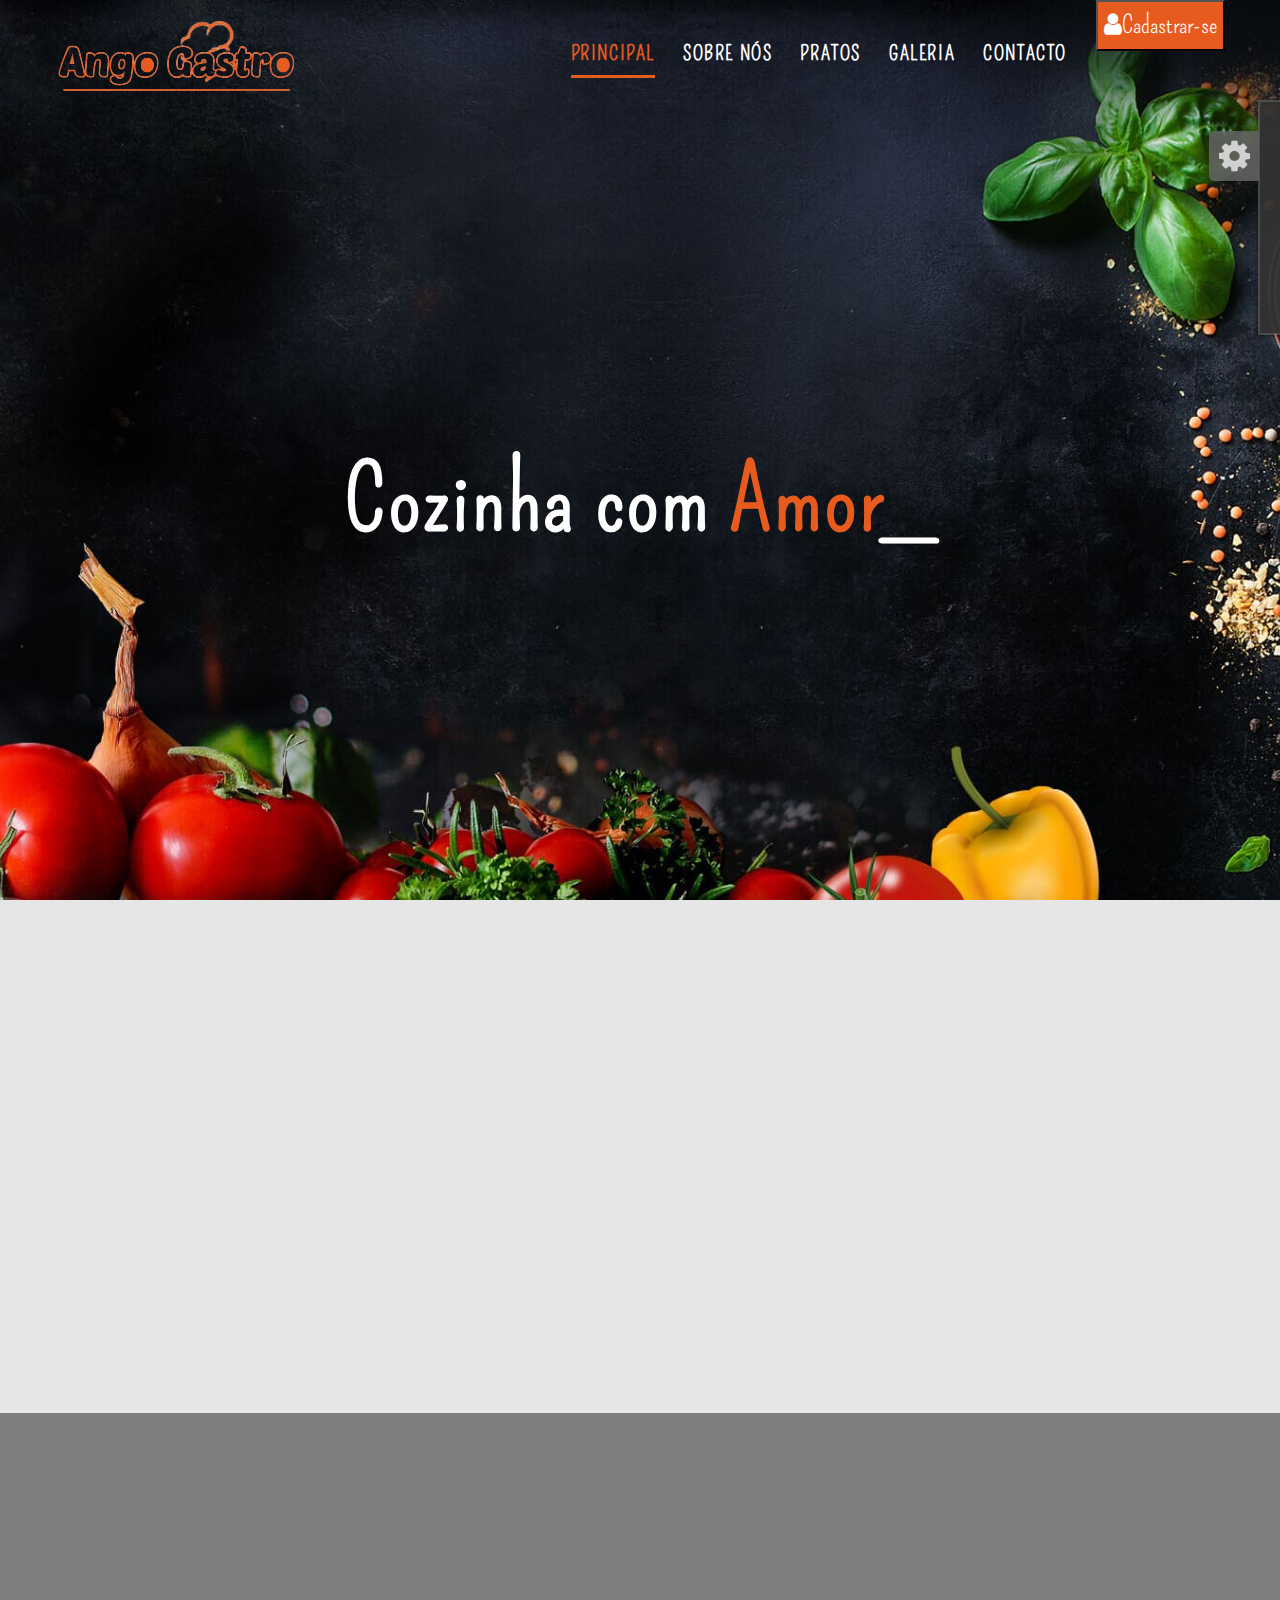
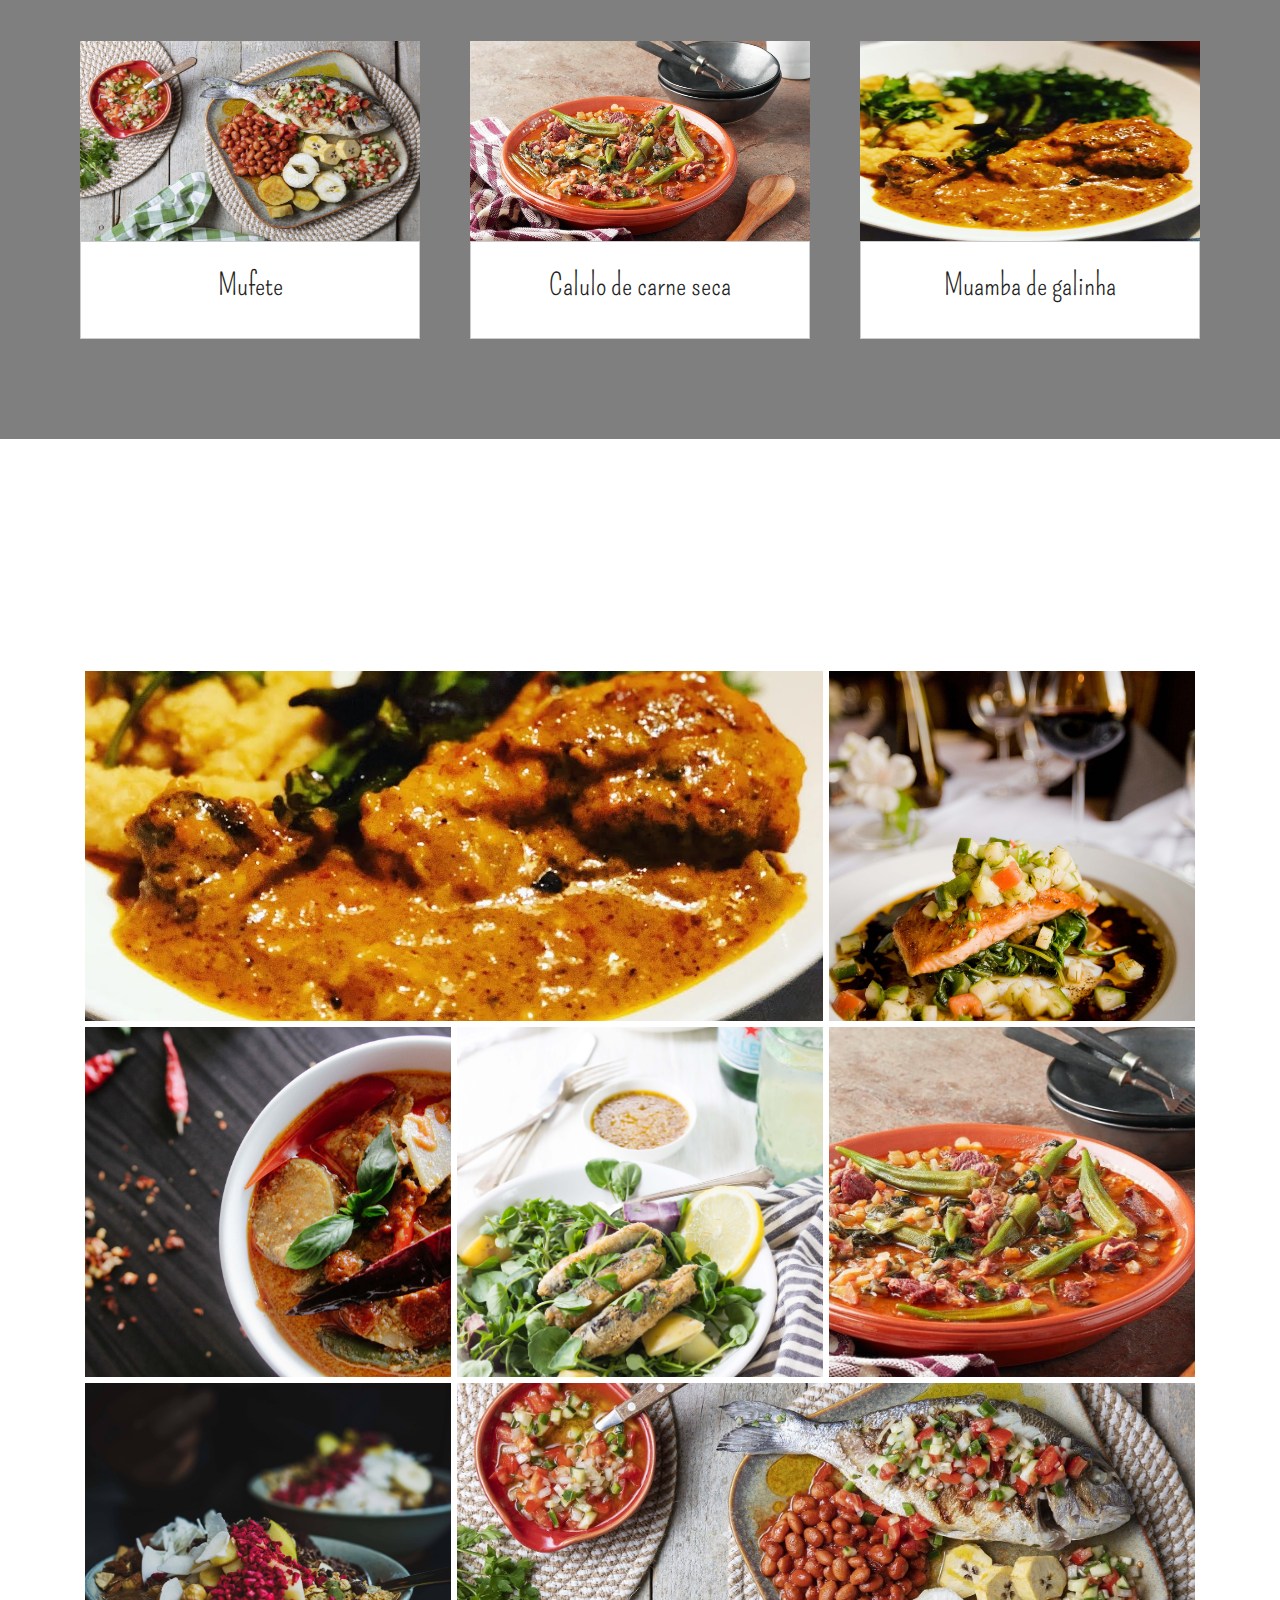
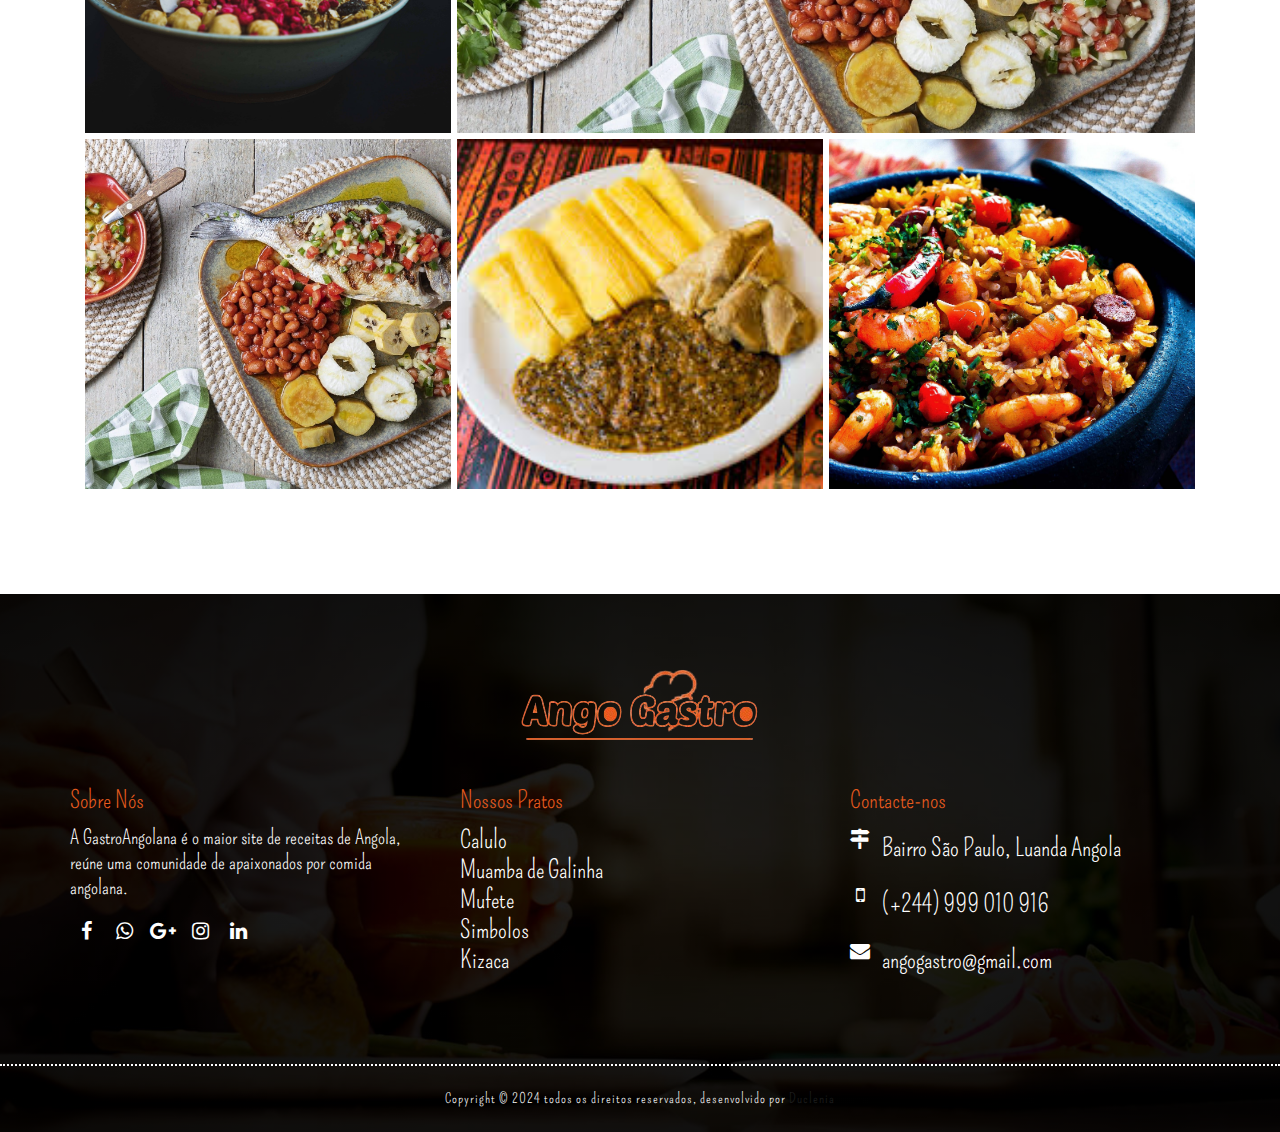
==== index.html @ 8a1bd6b5 "primeiro commit" ====
<!DOCTYPE html>
<html lang="en">

<head>
    <meta charset="utf-8">
    <meta http-equiv="X-UA-Compatible" content="IE=edge">
    <meta name="viewport" content="width=device-width, maximum-scale=1, initial-scale=1, user-scalable=0">


    <title>AngoGastro</title>
    <meta name="keywords" content="">
    <meta name="description" content="">
    <meta name="author" content="">


    <link rel="stylesheet" href="css/bootstrap.min.css">
    <link rel="stylesheet" href="css/style.css">
    <link rel="stylesheet" href="css/responsive.css">
    <script src="js/modernizer.js"></script>
</head>


<body>

    <div id="loader">
        <div id="status"></div>
    </div>

    <div id="site-header">
        <header id="header" class="header-block-top">
            <div class="container">
                <div class="row">
                    <div class="main-menu">
                        <nav class="navbar navbar-default" id="mainNav">
                            <div class="navbar-header">
                                <button type="button" class="navbar-toggle collapsed" data-toggle="collapse"
                                    data-target="#navbar" aria-expanded="false" aria-controls="navbar">
                                    <span class="sr-only">Toggle navigation</span>
                                    <span class="icon-bar"></span>
                                    <span class="icon-bar"></span>
                                    <span class="icon-bar"></span>
                                </button>
                                <div class="logo">
                                    <a class="navbar-brand js-scroll-trigger logo-header" href="#">
                                        <img src="imagem/logo.png" alt="" >
                                    </a>
                                </div>
                            </div>
                            <div id="navbar" class="navbar-collapse collapse">
                                <ul class="nav navbar-nav navbar-right">
                                    <li class="active"><a href="index.html">Principal</a></li>
                                    <li><a href="sobre.html">Sobre Nós</a></li>
                                    <li><a href="pratos.html">Pratos</a></li>
                                    <li><a href="#galeria">Galeria</a></li>
                                    <li><a href="#footer">Contacto</a></li>
                                   
                                    <a href="contacto.html"><button
                                            style="background-color: #e75b1e; color: #fff; margin-left: 15px;"> <i
                                                class="fa fa-user" aria-hidden="true"></i>Cadastrar-se</button></a>
                                </ul>
                            </div>

                        </nav>
                    </div>
                </div>
            </div>
        </header>
    </div>

    <div id="banner" class="banner full-screen-mode parallax">
        <div class="container pr">
            <div class="col-lg-12 col-md-12 col-sm-12 col-xs-12">
                <div class="banner-static">
                    <div class="banner-text">
                        <div class="banner-cell">
                            <h1>Cozinha com <span class="typer" id="some-id" data-delay="200" data-delim=":"
                                    data-words="Amor:Alegria" data-colors=" #e75b1e"></span><span class="cursor"
                                    data-cursorDisplay="_" data-owner="some-id"></span></h1>

                        </div>
                    </div>
                </div>
            </div>
        </div>
    </div>

    <div id="sobre" class="sobre-main pad-top-100 pad-bottom-100">
        <div class="container">
            <div class="row">
                <div class="col-lg-6 col-md-6 col-sm-12 col-xs-12">
                    <div class="wow fadeIn" data-wow-duration="1s" data-wow-delay="0.1s">
                        <h2 class="block-title"> Sobre Nós </h2>
                        <h3>A GASTROANGOLANA </h3>
                        <p> é o maior site de receitas de Angola, reúne uma comunidade <br> de apaixonados por
                            comida angolana. A ideia era criar um site colaborativo, <br> uma espécie de caderno de
                            receitas
                            compartilhadas que reunisse os tradicionais pratos de família <br> </p>
                    </div>
                </div>
                <div class="col-lg-6 col-md-6 col-sm-12 col-xs-12">
                    <div class="wow fadeIn" data-wow-duration="1s" data-wow-delay="0.1s">
                        <div class="sobre-images">
                            <img class="sobre-main" src="imagem/about-main.jpg" alt="sobre Main Image">
                            <img class="sobre-inset" src="imagem/palanca1.jpg" alt="sobre Inset Image">
                        </div>
                    </div>
                </div>
            </div>
        </div>
    </div>

    <div id="our_prato" class="prato-main pad-top-100 pad-bottom-100 parallax">
        <div class="container">
            <div class="row">
                <div class="col-lg-12 col-md-12 col-sm-12 col-xs-12">
                    <div class="wow fadeIn" data-wow-duration="1s" data-wow-delay="0.1s">
                        <h2 class="block-title text-center">
                            Nossas Receitas
                        </h2>
                        <p class="title-caption text-center" style=" color:#fff;">Aprecie a culinaria angolana! </p>
                    </div>
                    
                    <div class="prato-box">
                        
                        <div class="row">
                            <div class="col-md-4 col-sm-6">
                                <div class="sf-prato">
                                    <div class="thumb">
                                        <a href="#"><img src="imagem/Mufete.jpg" alt=""></a>
                                    </div>
                                    <div class="text-col">
                                        <h3>Mufete</h3>
                                    </div>
                                </div>
                            </div>
                            <div class="col-md-4 col-sm-6">
                                <div class="sf-prato">
                                    <div class="thumb">
                                        <a href="#"><img src="imagem/calulo.jpg" alt=""></a>
                                    </div>
                                    <div class="text-col">
                                        <h3>Calulo de carne seca</h3>

                                    </div>
                                </div>
                            </div>
                            <div class="col-md-4 col-sm-6">
                                <div class="sf-prato">
                                    <div class="thumb">
                                        <a href="#"><img src="imagem/muambaOF.jpg" alt=""></a>
                                    </div>
                                    <div class="text-col">
                                        <h3>Muamba de galinha</h3>

                                    </div>
                                </div>
                            </div>
                        </div>
                    </div>
                    
                </div>
            </div>
        </div>
    </div>

    <div id="galeria" class="galeria-main pad-top-100 pad-bottom-100">
        <div class="container">
            <div class="row">
                <div class="col-lg-12 col-md-12 col-sm-12 col-xs-12">
                    <div class="wow fadeIn" data-wow-duration="1s" data-wow-delay="0.1s">
                        <h2 class="block-title text-center">
                            Nossa Galeria
                        </h2>
                        <p class="title-caption text-center">Pratos feitos pelos nossos chefes </p>
                    </div>
                    <div class="gal-container clearfix">
                        <div class="col-md-8 col-sm-12 co-xs-12 gal-item">
                            <div class="box">
                                <a href="#" data-toggle="modal" data-target="#1">
                                    <img src="imagem/muamba.jpg" alt="" />
                                </a>
                                <div class="modal fade" id="1" tabindex="-1" role="dialog">
                                    <div class="modal-dialog" role="document">
                                        <div class="modal-content">
                                            <button type="button" class="close" data-dismiss="modal"
                                                aria-label="Close"><span aria-hidden="true">×</span></button>
                                            <div class="modal-body">
                                                <img src="imagem/muamba.jpg" alt="" />
                                            </div>
                                            <div class="col-md-12 description">
                                                <h4>This is the 1 one on my galeria</h4>
                                            </div>
                                        </div>
                                    </div>
                                </div>
                            </div>
                        </div>
                        <div class="col-md-4 col-sm-6 co-xs-12 gal-item">
                            <div class="box">
                                <a href="#" data-toggle="modal" data-target="#2">
                                    <img src="imagem/gallery_02.jpg" alt="" />
                                </a>
                                <div class="modal fade" id="2" tabindex="-1" role="dialog">
                                    <div class="modal-dialog" role="document">
                                        <div class="modal-content">
                                            <button type="button" class="close" data-dismiss="modal"
                                                aria-label="Close"><span aria-hidden="true">×</span></button>
                                            <div class="modal-body">
                                                <img src="imagem/gallery_02.jpg" alt="" />
                                            </div>
                                            <div class="col-md-12 description">
                                                <h4>This is the 2 one on my galeria</h4>
                                            </div>
                                        </div>
                                    </div>
                                </div>
                            </div>
                        </div>
                        <div class="col-md-4 col-sm-6 co-xs-12 gal-item">
                            <div class="box">
                                <a href="#" data-toggle="modal" data-target="#3">
                                    <img src="imagem/gallery_03.jpg" alt="" />
                                </a>
                                <div class="modal fade" id="3" tabindex="-1" role="dialog">
                                    <div class="modal-dialog" role="document">
                                        <div class="modal-content">
                                            <button type="button" class="close" data-dismiss="modal"
                                                aria-label="Close"><span aria-hidden="true">×</span></button>
                                            <div class="modal-body">
                                                <img src="imagem/gallery_03.jpg" alt="" />
                                            </div>
                                            <div class="col-md-12 description">
                                                <h4>This is the 3 one on my galeria</h4>
                                            </div>
                                        </div>
                                    </div>
                                </div>
                            </div>
                        </div>
                        <div class="col-md-4 col-sm-6 co-xs-12 gal-item">
                            <div class="box">
                                <a href="#" data-toggle="modal" data-target="#4">
                                    <img src="imagem/gallery_04.jpg" alt="" />
                                </a>
                                <div class="modal fade" id="4" tabindex="-1" role="dialog">
                                    <div class="modal-dialog" role="document">
                                        <div class="modal-content">
                                            <button type="button" class="close" data-dismiss="modal"
                                                aria-label="Close"><span aria-hidden="true">×</span></button>
                                            <div class="modal-body">
                                                <img src="imagem/gallery_04.jpg" alt="" />
                                            </div>
                                            <div class="col-md-12 description">
                                                <h4>This is the 4 one on my galeria</h4>
                                            </div>
                                        </div>
                                    </div>
                                </div>
                            </div>
                        </div>
                        <div class="col-md-4 col-sm-6 co-xs-12 gal-item">
                            <div class="box">
                                <a href="#" data-toggle="modal" data-target="#5">
                                    <img src="imagem/calulo.jpg" alt="" />
                                </a>
                                <div class="modal fade" id="5" tabindex="-1" role="dialog">
                                    <div class="modal-dialog" role="document">
                                        <div class="modal-content">
                                            <button type="button" class="close" data-dismiss="modal"
                                                aria-label="Close"><span aria-hidden="true">×</span></button>
                                            <div class="modal-body">
                                                <img src="imagem/calulo.jpg" alt="" />
                                            </div>
                                            <div class="col-md-12 description">
                                                <h4>This is the 5 one on my galeria</h4>
                                            </div>
                                        </div>
                                    </div>
                                </div>
                            </div>
                        </div>
                        <div class="col-md-4 col-sm-6 co-xs-12 gal-item">
                            <div class="box">
                                <a href="#" data-toggle="modal" data-target="#9">
                                    <img src="imagem/pratos.jpg" alt="" />
                                </a>
                                <div class="modal fade" id="9" tabindex="-1" role="dialog">
                                    <div class="modal-dialog" role="document">
                                        <div class="modal-content">
                                            <button type="button" class="close" data-dismiss="modal"
                                                aria-label="Close"><span aria-hidden="true">×</span></button>
                                            <div class="modal-body">
                                                <img src="imagem/pratos.jpg" alt="" />
                                            </div>
                                            <div class="col-md-12 description">
                                                <h4>This is the 6 one on my galeria</h4>
                                            </div>
                                        </div>
                                    </div>
                                </div>
                            </div>
                        </div>
                        <div class="col-md-8 col-sm-12 co-xs-12 gal-item">
                            <div class="box">
                                <a href="#" data-toggle="modal" data-target="#10">
                                    <img src="imagem/Mufete.jpg" alt="" />
                                </a>
                                <div class="modal fade" id="10" tabindex="-1" role="dialog">
                                    <div class="modal-dialog" role="document">
                                        <div class="modal-content">
                                            <button type="button" class="close" data-dismiss="modal"
                                                aria-label="Close"><span aria-hidden="true">×</span></button>
                                            <div class="modal-body">
                                                <img src="imagem/Mufete.jpg" alt="" />
                                            </div>
                                            <div class="col-md-12 description">
                                                <h4>This is the 7 one on my galeria</h4>
                                            </div>
                                        </div>
                                    </div>
                                </div>
                            </div>
                        </div>
                        <div class="col-md-4 col-sm-6 co-xs-12 gal-item">
                            <div class="box">
                                <a href="#" data-toggle="modal" data-target="#11">
                                    <img src="imagem/Mufete.jpg" alt="" />
                                </a>
                                <div class="modal fade" id="11" tabindex="-1" role="dialog">
                                    <div class="modal-dialog" role="document">
                                        <div class="modal-content">
                                            <button type="button" class="close" data-dismiss="modal"
                                                aria-label="Close"><span aria-hidden="true">×</span></button>
                                            <div class="modal-body">
                                                <img src="imagem/Mufete.jpg" alt="" />
                                            </div>
                                            <div class="col-md-12 description">
                                                <h4>This is the 8 one on my galeria</h4>
                                            </div>
                                        </div>
                                    </div>
                                </div>
                            </div>
                        </div>
                        <div class="col-md-4 col-sm-6 co-xs-12 gal-item">
                            <div class="box">
                                <a href="#" data-toggle="modal" data-target="#12">
                                    <img src="imagem/fumbua.jpg" alt="" />
                                </a>
                                <div class="modal fade" id="12" tabindex="-1" role="dialog">
                                    <div class="modal-dialog" role="document">
                                        <div class="modal-content">
                                            <button type="button" class="close" data-dismiss="modal"
                                                aria-label="Close"><span aria-hidden="true">×</span></button>
                                            <div class="modal-body">
                                                <img src="imagem/fumbua.jpg" alt="" />
                                            </div>
                                            <div class="col-md-12 description">
                                                <h4>This is the 9 one on my galeria</h4>
                                            </div>
                                        </div>
                                    </div>
                                </div>
                            </div>
                        </div>
                        <div class="col-md-4 col-sm-6 co-xs-12 gal-item">
                            <div class="box">
                                <a href="#" data-toggle="modal" data-target="#13">
                                    <img src="imagem/gallery_10.jpg" alt="" />
                                </a>
                                <div class="modal fade" id="13" tabindex="-1" role="dialog">
                                    <div class="modal-dialog" role="document">
                                        <div class="modal-content">
                                            <button type="button" class="close" data-dismiss="modal"
                                                aria-label="Close"><span aria-hidden="true">×</span></button>
                                            <div class="modal-body">
                                                <img src="imagem/gallery_10.jpg" alt="" />
                                            </div>
                                            <div class="col-md-12 description">
                                                <h4>This is the 10 one on my galeria</h4>
                                            </div>
                                        </div>
                                    </div>
                                </div>
                            </div>
                        </div>
                    </div>
                </div>
            </div>
        </div>
    </div>

    <div id="footer" class="footer-main">
        <div class="footer-box pad-top-70">
            <div class="container">
                <div class="row">
                    <div class="footer-in-main">
                        <div class="footer-logo">
                            <div class="text-center">
                                <img src="imagem/logo.png" alt="" />
                            </div>
                        </div>
                        <div class="col-lg-4 col-md-3 col-sm-6 col-xs-12">
                            <div class="footer-box-a">
                                <h3>Sobre Nós</h3>
                                <p>A GastroAngolana é o maior site de receitas de Angola, reúne uma comunidade de
                                    apaixonados
                                    por comida angolana.
                                </p>
                                <ul class="socials-box footer-socials pull-left">
                              
                                    <li>
                                        <a href="https://www.facebook.com/" target="_blank">
                                            <div class="social-circle-border"><i class="fa  fa-facebook"></i></div>
                                        </a>
                                    </li>
                                    <li>
                                        <a href="https://api.whatsapp.com/send?phone=929520238" target="_blank">
                                            <div class="social-circle-border"><i class="fa fa-whatsapp"></i></div>
                                        </a>
                                    </li>
                                    <li>
                                        <a href="#" target="_blank">
                                            <div class="social-circle-border"><i class="fa fa-google-plus"></i></div>
                                        </a>
                                    </li>
                                    <li>
                                        <a href="https://www.instagram.com/" target="_blank">
                                            <div class="social-circle-border"><i class="fa fa-instagram"></i></div>
                                        </a>
                                    </li>
                                    <li>
                                        <a href="#" target="_blank">
                                            <div class="social-circle-border"><i class="fa fa-linkedin"></i></div>
                                        </a>
                                    </li>
                                </ul>

                            </div>
                        </div>
                        <div class="col-lg-4 col-md-3 col-sm-6 col-xs-12">
                            <div class="footer-box-b">
                                <h3>Nossos Pratos</h3>
                                <ul>
                                    <li><a href="pratos.html">Calulo</a></li>
                                    <li><a href="pratos.html">Muamba de Galinha</a></li>
                                    <li><a href="pratos.html">Mufete</a></li>
                                    <li><a href="#">Simbolos</a></li>
                                    <li><a href="#">Kizaca</a></li>
                                </ul>
                            </div>
                        </div>
                        <div class="col-lg-4 col-md-3 col-sm-6 col-xs-12">
                            <div class="footer-box-c">
                                <h3>Contacte-nos</h3>
                                <p>
                                    <i class="fa fa-map-signs" aria-hidden="true"></i>
                                    <span>Bairro São Paulo, Luanda Angola</span>

                                </p>
                                <p>
                                    <i class="fa fa-mobile" aria-hidden="true"></i>
                                    <span>
                                        (+244) 999 010 916
                                    </span>
                                </p>
                                <p>
                                    <i class="fa fa-envelope" aria-hidden="true"></i>
                                    <span><a href="#">angogastro@gmail.com</a></span>
                                </p>
                            </div>
                        </div>
                    </div>
                </div>
            </div>
            <div id="copyright" class="copyright-main">
                <div class="container">
                    <div class="row">
                        <div class="col-lg-12 col-md-12 col-sm-12 col-xs-12">
                            <h6 class="copy-title"> Copyright &copy; 2024 todos os direitos reservados, desenvolvido por
                                <a href="https://themewagon.com/" target="_blank">Duclenia</a> </h6>
                        </div>
                    </div>
                </div>

            </div>
        </div>
    </div>

    <a href="#" class="scrollup" style="display: none;"></a>

    <section id="color-panel" class="close-color-panel">
        <a class="panel-button gray2"><i class="fa fa-cog fa-spin fa-2x"></i></a>
        <div class="segment">
            <div class="chat-container">
                <div class="chat-header">
                    <h2 style="color: #fff;">Nosso chat</h2>
                </div>
                <div class="chat-messages" id="chat-messages">
                    <div class="message">
                        <span class="user">AngoGastro:</span>
                        <span class="text">Deixe a sua duvida!</span>
                    </div>
                   
                </div>
                <div class="chat-input">
                    <input type="text" id="message-input" placeholder="Digite sua mensagem...">
                    <button id="send-button">Enviar</button>
                </div>
            </div>
        </div>
    </section>

    <script src="js/all.js"></script>
    <script src="js/bootstrap.min.js"></script>
    <script src="js/custom.js"></script>
    <script src="js/chat.js"></script>
</body>

</html>
---- css/style.css ----
@import url(font-awesome.min.css);
@import url(normalize.css);
@import url(animate.min.css);


@font-face {
    font-family: 'Pompiere';
    font-weight: normal;
    font-style: normal;
   
    src: url(../fonts/VEMyRoxis5Dwuyeov5Wq7DE.woff2) format('woff2');
    }


body{
	color:#363636;
	font-size:25px;
    font-family: Pompiere !important;
	line-height:1.80857;
}

a {
    color: #1f1f1f;
    text-decoration: none !important;
    outline: none !important;
    -webkit-transition: all .3s ease-in-out;
    -moz-transition: all .3s ease-in-out;
    -ms-transition: all .3s ease-in-out;
    -o-transition: all .3s ease-in-out;
    transition: all .3s ease-in-out;
}

h1,
h2,
h3,
h4,
h5,
h6 {
    letter-spacing: 0;
    font-weight: normal;
    position: relative;
    padding: 0 0 10px 0;
    font-weight: normal;
    line-height: 120% !important;
    color: #1f1f1f;
    margin: 0
}

h1 {
    font-size: 26px
}

h2 {
    font-size: 24px
}

h3 {
    font-size: 20px
}

h4 {
    font-size: 18px
}

h5 {
    font-size: 16px
}

h6 {
    font-size: 15px
}

h1 a,
h2 a,
h3 a,
h4 a,
h5 a,
h6 a {
    color: #212121;
    text-decoration: none!important;
    opacity: 1
}

h1 a:hover,
h2 a:hover,
h3 a:hover,
h4 a:hover,
h5 a:hover,
h6 a:hover {
    opacity: .8
}

ul, li, ol{
	margin:0px;
	padding:0px;
	list-style:none;
}

a {
    color: #1f1f1f;
    text-decoration: none;
    outline: none !important;
}

a,
.btn {
    text-decoration: none !important;
    outline: none !important;
    -webkit-transition: all .3s ease-in-out;
    -moz-transition: all .3s ease-in-out;
    -ms-transition: all .3s ease-in-out;
    -o-transition: all .3s ease-in-out;
    transition: all .3s ease-in-out;
}

.btn-custom {
    margin-top: 20px;
    background-color: transparent !important;
    border: 2px solid #ddd;
    padding: 12px 40px;
    font-size: 16px;
}

.lead {
    font-size: 18px;
    line-height: 30px;
    color: #767676;
    margin: 0;
    padding: 0;
}

blockquote {
    margin: 20px 0 20px;
    padding: 30px;
}


html, body{ height: 100%; }



/*------------------------------------------------------------------
    HEADER AREA
-------------------------------------------------------------------*/

.logo{
	float:left;
}
.header-block-top{
	position: absolute;
    z-index: 11;
    width: 100%;
    top: 0;
    left: 0;
}

.header-block-top .navbar-brand {
    margin: 0 !important;
    padding: 15px 0 15px;
    display: inline-block;
    line-height: normal;
    font-size: 100%;
    height: 100%;
}
.main-menu .navbar-default{
	background-color:transparent;
}
.main-menu .navbar{
	min-height:inherit;
	border-radius:0px;
	border:none;
	margin:0px;
}
.main-menu nav .navbar-header .navbar-brand{
	height:inherit;
}
.main-menu .navbar-default .navbar-nav li a{
	color:#fff;
   
}
.main-menu nav li a{
	padding: 43px 0px 15px;
	margin: 0 14px;
	color: #fff;
	font-family: Pompiere !important;
    text-transform: uppercase;
    letter-spacing: 1.6px;
	position:relative;
	-webkit-transition: color 0.4s;
    transition: color 0.4s;
  
    font-size: 20px;
    font-weight: 600;
}

.main-menu nav li a::after,  .main-menu nav li a::before{
	content: '';
    position: absolute;
    bottom: 0;
    left: 0;
    width: 100%;
    height: 3px;
    -webkit-transform: scale3d(0, 1, 1);
    transform: scale3d(0, 1, 1);
    -webkit-transform-origin: center left;
    transform-origin: center left;
    -webkit-transition: transform 0.4s cubic-bezier(0.22, 0.61, 0.36, 1);
    transition: transform 0.4s cubic-bezier(0.22, 0.61, 0.36, 1);
}



.main-menu nav li a::before {
    background: #e75b1e;
    -webkit-transition-delay: 0.4s;
    transition-delay: 0.4s;
}

.main-menu nav li.active a::before {
	-webkit-transition-delay: 0s;
    transition-delay: 0s;
}

.main-menu nav li.active a::after, .main-menu nav li.active a::before {
    -webkit-transform: scale3d(1, 1, 1);
    transform: scale3d(1, 1, 1);
}

.main-menu nav li a:hover::before, .main-menu nav li a:focus::before {
    -webkit-transform: scale3d(1, 1, 1);
    transform: scale3d(1, 1, 1);
    -webkit-transition-delay: 0s;
    transition-delay: 0s;
}

.main-menu .navbar-default .navbar-nav .active a{
	background-color:transparent;
    color: #e75b1e;
}

.fixed-menu {
    position: fixed;
    width: 100%;
    top: 0;
    left: 0;
    z-index: 999;
    background-color: #202020;
    transition: 0.5s;
    padding: 10px 0 0 0;
    box-shadow: 0 5px 10px rgba(0, 0, 0, 0.1);
}

.fixed-menu .navbar-brand{
	padding: 10px 0 10px;
}

.fixed-menu .navbar-brand>img {
    max-width: 150px;
}

.fixed-menu .main-menu nav li a{
    padding: 32px 0px 10px 0;
}

/*------------------------------------------------------------------
    BANNER AREA
-------------------------------------------------------------------*/

.banner{
	background:url(../imagem/banner.jpg) no-repeat center top;
	background-attachment:fixed;
	background-size:cover;
	height:100vh;
	min-height:100%;
}

.banner .container, .banner .banner-static, .banner .col-lg-12 {
    height: 100%;
}
.banner-text {
    display: table;
    height: 100%;
    width: 100%;
    margin: 0 auto;
    text-align: center;
}
.banner-cell {
    display: table-cell;
    vertical-align: middle;
    color: #fff;
}
.banner-text h1 {
	font-family: Pompiere !important;
    letter-spacing: 2.7px;
    position: relative;
    display: inline-block;
	font-size: 90px;
    font-weight: bold;
    line-height: 100px;
	color:#fff;
	padding-bottom: 0px;
	padding-top:100px;
}

	
/*------------------------------------------------------------------
    sobre AREA
-------------------------------------------------------------------*/

.sobre-main{
	background:#E6E6E6;
}
.pad-top-100{
    padding-top: 90px;
}
.pad-bottom-100{
	padding-bottom: 90px;
}

.pad-top-70{
	padding-top: 70px;
}
.pad-bottom-70{
	padding-bottom: 70px;
}

.block-title{
    color: #e75b1e;
	font-size:52px;
	font-family: Pompiere !important;
	font-weight: bold;
}

.sobre-images {
    text-align: center;
    position: relative;
}

.sobre-main h3{
	font-family: Pompiere !important;
    font-weight: 600;
	font-size:20px;
}

.left-btn{
	padding-top:10px;
}


.sobre-images img {
    border: 10px solid #f1f1f1;
    -webkit-box-sizing: border-box;
    -moz-box-sizing: border-box;
    box-sizing: border-box;
    -webkit-border-radius: 999px;
    -moz-border-radius: 999px;
    border-radius: 999px;
}

.sobre-images img {
    border: 10px solid #f1f1f1;
    -webkit-box-sizing: border-box;
    -moz-box-sizing: border-box;
    box-sizing: border-box;
    -webkit-border-radius: 999px;
    -moz-border-radius: 999px;
    border-radius: 999px;
	max-width: 60%;
}

.sobre-inset {
    position: absolute;
    top: 0;
    right: 0;
}



/*------------------------------------------------------------------
    prato AREA
-------------------------------------------------------------------*/

.prato-main{
	background:url(../imagem/pratos.jpg) no-repeat center;
	background-attachment:fixed;
	background-size:cover;
	position:relative;
    
}

.prato-main:before {
    content: '';
    display: inline-block;
    width: 100%;
    height: 100%;
    background-color: rgba(0, 0, 0, 0.50);
    position: absolute;
    top: 0;
    left: 0;
}

.prato-main .block-title{
	color:#fff;
}

.sf-prato{
	float: left;
    width: 100%;
    padding: 10px;
}
.sf-prato .thumb {
    float: left;
    width: 100%;
    overflow: hidden;
    background: #000;
}
.sf-prato .text-col {
    float: left;
    width: 100%;
    padding: 25px 20px;
    border: 1px solid #ccc;
    box-sizing: border-box;
    -moz-box-sizing: border-box;
    -webkit-box-sizing: border-box;
    text-align: center;
	background:#fff;
}

.sf-prato .thumb a img{
	width:100%;
    height: 200px;
}

.sf-prato:hover .text-col{
   
	border: 1px solid rgba(0,0,0,0);
	transition: all 0.5s ease-in;
    -moz-transition: all 0.5s ease-in;
    -webkit-transition: all 0.5s ease-in;
    -ms-transition: all 0.5s ease-in;
    -o-transition: all 0.5s ease-in;
}
.sf-prato:hover .thumb img {
    opacity: 0.6;
	transition: all 0.5s ease-in;
    -moz-transition: all 0.5s ease-in;
    -webkit-transition: all 0.5s ease-in;
    -ms-transition: all 0.5s ease-in;
    -o-transition: all 0.5s ease-in;	
}

.text-col h3{
 
	font-family: Pompiere !important;
	font-size:30px;
}

.sf-prato:hover .prato-social {
    border-color: #fff;
	transition: all 0.5s ease-in;
    -moz-transition: all 0.5s ease-in;
    -webkit-transition: all 0.5s ease-in;
    -ms-transition: all 0.5s ease-in;
    -o-transition: all 0.5s ease-in;
}


/*------------------------------------------------------------------
    galeria AREA
-------------------------------------------------------------------*/

.galeria-main .title-caption{
	color: #666;
}

/* new galeria */

.gal-container{
	padding: 12px;
}
.gal-item{
	overflow: hidden;
	padding: 3px;
}
.gal-item .box{
	height: 350px;
	overflow: hidden;
}
.box img{
	height: 100%;
	width: 100%;
	object-fit:cover;
	-o-object-fit:cover;
}
.gal-item a:focus{
	outline: none;
}
.gal-item a:after{
	content:"\e003";
    font-family: Pompiere !important;
	opacity: 0;
	background-color: rgba(231, 91, 30, 0.75);
	position: absolute;
	right: 3px;
	left: 3px;
	top: 3px;
	bottom: 3px;
	text-align: center;
    line-height: 350px;
    font-size: 30px;
    color: #fff;
    -webkit-transition: all 0.5s ease-in-out 0s;
    -moz-transition: all 0.5s ease-in-out 0s;
    transition: all 0.5s ease-in-out 0s;
}
.gal-item a:hover:after{
	opacity: 1;
}
.modal-open .gal-container .modal{
	background-color: rgba(0,0,0,0.4);
}
.modal-open .gal-item .modal-body{
	padding: 0px;
}
.modal-open .gal-item button.close{
    position: absolute;
    width: 25px;
    height: 25px;
    background-color: #000;
    opacity: 1;
    color: #fff;
    z-index: 999;
    right: -12px;
    top: -12px;
    border-radius: 50%;
    font-size: 15px;
    border: 2px solid #fff;
    line-height: 25px;
    -webkit-box-shadow: 0 0 1px 1px rgba(0,0,0,0.35);
	box-shadow: 0 0 1px 1px rgba(0,0,0,0.35);
}
.modal-open .gal-item button.close:focus{
	outline: none;
}
.modal-open .gal-item button.close span{
	position: relative;
	top: -3px;
	font-weight: lighter;
	text-shadow:none;
}
.gal-container .modal-dialogue{
	width: 80%;
}
.gal-container .description{
	position: relative;
	height: 40px;
	top: -40px;
	padding: 10px 25px;
	background-color: rgba(0,0,0,0.5);
	color: #fff;
	text-align: left;
}
.gal-container .description h4{
	margin:0px;
	font-size: 15px;
	font-weight: 300;
	line-height: 20px;
	color:#fff;
}
.gal-container .modal.fade .modal-dialog {
    -webkit-transform: scale(0.1);
    -moz-transform: scale(0.1);
    -ms-transform: scale(0.1);
    transform: scale(0.1);
    top: 100px;
    opacity: 0;
    -webkit-transition: all 0.3s;
    -moz-transition: all 0.3s;
    transition: all 0.3s;
}

.gal-container .modal.fade.in .modal-dialog {
    -webkit-transform: scale(1);
    -moz-transform: scale(1);
    -ms-transform: scale(1);
    transform: scale(1);
    -webkit-transform: translate3d(0, -100px, 0);
    transform: translate3d(0, -100px, 0);
    opacity: 1;
}


/*------------------------------------------------------------------
    FOOTER AREA
-------------------------------------------------------------------*/


.footer-box{
	background:#202020;
}

.footer-logo{
	padding-bottom:40px;
}

.footer-socials {
    margin: 10px 0;
    line-height: 30px;
    padding: 4px;
    text-align: center;
    -webkit-transition: all 0.3s ease;
    -moz-transition: all 0.3s ease;
    -o-transition: all 0.3s ease;
    transition: all 0.3s ease;
}
.socials-box {
    display: table-cell;
    vertical-align: middle;
    margin: 1px 0px;
    padding: 4px;
}
.footer-box {
	background-image:-moz-radial-gradient(center, ellipse cover, rgba(0, 0, 0, 0.57) 0%,rgba(0, 0, 0, 0.87) 100%), url(..imagem/footer_background.jpg);
	background-image:-webkit-radial-gradient(center, ellipse cover, rgba(0, 0, 0, 0.57) 0%,rgba(0, 0, 0, 0.87) 100%), url(../imagem/footer_background.jpg);
	background-image:radial-gradient(ellipse at center, rgba(0, 0, 0, 0.57) 0%,rgba(0, 0, 0, 0.87) 100%), url(../imagem/footer_background.jpg);
	background-color:#111;background-position:center;background-repeat:no-repeat;background-size:cover
	}
.socials-box li {
    display: inline-block;
    opacity: 1;
    margin-right: 7px;
}
.footer-box .social-circle-border{
	background-color: transparent;
	color: #fff;
	-webkit-transition: all 0.3s ease;
	-moz-transition: all 0.3s ease;
	-o-transition: all 0.3s ease;
	transition: all 0.3s ease;
}
.social-circle-border {
    font-size: 20px;
    line-height: 23px;
    margin-right: 2px;
    height: 25px;
    width: 25px;
    border-radius: 50%;
    background-color: transparent;
    color: #6f6f6f;
    text-align: center;
}


.footer-box-a h3{
	font-size:24px;
    font-family: Pompiere !important;
    color: #e75b1e;
}
.footer-box-a p{
	font-size: 20px;
	font-family: Pompiere !important;
	color:#ffffff;
	line-height: 25px;
}


.footer-box-b h3{
	font-size:24px;
    font-family: Pompiere !important;
    color: #e75b1e;
}
.footer-box-b p{
	font-size: 20px;
	font-family: Pompiere !important;
	color:#ffffff;
}
.footer-box-b ul li{
	line-height:30px;
}
.footer-box-b ul li a{
	color:#ffffff;
}

.footer-box-b ul li a:hover{
	padding-left:5px;
    color: #e75b1e;
}	

.footer-box-c h3{
	font-size:24px;
    font-family: Pompiere !important;
    color: #e75b1e;
}
.footer-box-c p{
	font-size: 20x;
	font-family: Pompiere !important;
	color:#ffffff;
}


.footer-box-c p i{
	font-size: 20px;
    position: relative;
    top: 4px;
    float: left;
    min-width: 20px;
    text-align: center;
}

.footer-box-c p span{
	display: table;
    padding-left: 12px;
	padding-top:1px;
}

.footer-box-c p a{
	color:#ffffff;
}



.footer-box-d h3{
	font-size:24px;
    font-family: Pompiere !important;
}
.footer-box-d p{
	font-size: 20px;
	font-family: Pompiere !important;
	color:#ffffff;
}

.footer-box-d ul{
	margin:0px;
	padding:0px;
	list-style:none;
}
.footer-box-d ul li{
	display: inline-block;
    width: 100%;
	padding-bottom:12px;
}
.footer-box-d ul li p{
	padding:0px;
	margin:0px;
}
.footer-box-d ul li span{
	color: #666;
}

/*------------------------------------------------------------------
    COPYRIGHT AREA
-------------------------------------------------------------------*/

.copyright-main{
	border-top: 2px dotted #fff;
	text-align:center;
	padding-top:25px;
	margin-top:70px;
	padding-bottom:25px;
}

.copyright-main .copy-title{
	letter-spacing: 1px;
	color:#fff;
	font-family: Pompiere !important;
	font-size:14px;
	padding-bottom:0px;
}
.scrollup {
    width: 40px;
    height: 40px;
    position: fixed;
    bottom: 20px;
    right: 40px;
    display: none;
    background: url(../images/icon_top.png) no-repeat;
}


#color-panel{
	position: fixed;
	
	height: auto;
	top:100px;
	/*min-height: 200px;*/
	text-align:left;
	border:1px solid rgba(100,100,100,0.55);
	z-index: 11;
	border-top-right-radius:5px;
	border-bottom-right-radius:5px;
	-webkit-transition: all 0.5s;
	-moz-transition: all 0.5s;
	transition: all 0.5s;
	box-shadow: 0px 1px 4px rgba(0,0,0, 0.45);
}

.close-color-panel{
	right:-375px;
}

.open-color-panel{
	right:-1px;
}

#color-panel .segment{
	width:100%;
	padding:15px 10px 15px 0;
	border:1px solid rgba(100,100,100,0.55);
	padding:15px 25px;
	background:rgba(50,50,50,0.95);
}

#color-panel a.panel-button{
	position: absolute;
	width:50px;
	height: 50px;
	left:-50px;
	top:30px;
	text-align: center;
	font-size:18px;
	line-height: 47px;
	cursor: pointer;
	border:none;
	border-top-left-radius:5px;
	border-bottom-left-radius:5px;
	color:#d1d1d1;
	background:rgba(100,100,100,0.85);
	-webkit-transition: all 0.3s;
	-moz-transition: all 0.3s;
	transition: all 0.3s;
}

#color-panel a.panel-button i{
	padding:7px;
}

#color-panel a.panel-button:hover{
	color:#e75b1e;
}	

#color-panel h4{
	margin:3px auto 15px;
	padding-top:0;
	padding-bottom:0;
	color:#ffffff;
}


#color-panel .segment a.switcher{
	width:24px;
	height:35px;
	display: inline-block;
	margin-right:3px;
	margin-top:5px;
	border:1px solid #efefef;
	cursor: pointer;
}




.chat-messages {
    flex: 1;
    padding: 10px;
    overflow-y: auto;
    border-top: 1px solid #ccc;
    border-bottom: 1px solid #ccc;
}

.message {
    margin-bottom: 10px;
}

.message .user {
    font-weight: bold;
    color: #e75b1e;
}

.message .text {
    margin-left: 5px;
    color: #fff;
}

.chat-input {
    display: flex;
    padding: 10px;
    background-color: #f9f9f9;
    border-bottom-left-radius: 8px;
    border-bottom-right-radius: 8px;
}

.chat-input input {
    flex: 1;
    padding: 10px;
    border: 1px solid #ccc;
    border-radius: 4px;
    margin-right: 10px;
}

.chat-input button {
    padding: 10px 15px;
    background-color: #e75b1e;
    color: #fff;
    border: none;
    border-radius: 4px;
    cursor: pointer;
}

.chat-input button:hover {
    background-color: #e75b1e;
}
---- css/responsive.css ----
/******************************************
    File Name: responsive.css
    Template Name: Landigoo
    Created By: MelodyThemes
    Envato Profile: http://themeforest.net/user/melodythemes
    Website: https://melodythemes.com
    Version: 1.0
/****************************************** */

@media (max-width: 1310px) {}
@media (max-width: 1200px) {
	 
	.navbar-default .navbar-toggle:focus, .navbar-default .navbar-toggle:hover {
		background-color: transparent;
	}
	
	.navbar-default .navbar-toggle .icon-bar {
		background-color: #e75b1e;
		width: 35px;
	}
	.main-menu .navbar-toggle .icon-bar {
		position: relative;
		transition: all 250ms ease-in-out;
	}
	.main-menu .navbar-toggle .icon-bar {
		position: relative;
		transition: all 250ms ease-in-out;
		-webkit-transition: all 250ms ease-in-out;
		-moz-transition: all 250ms ease-in-out;
		-ms-transition: all 250ms ease-in-out;
	}
	.main-menu .navbar-toggle .icon-bar:nth-of-type(3) {
		top: 1px;
	}
	.main-menu .navbar-toggle .icon-bar:nth-of-type(4) {
		top: 2px;
	}
	.navbar-toggle .icon-bar+.icon-bar {
		margin-top: 7px;
	}
	.main-menu .navbar-toggle.active .icon-bar:nth-of-type(2) {
		top: 7.5px;
		transform: rotate(45deg);
		-webkit-transform: rotate(45deg);
		-moz-transform: rotate(45deg);
		-ms-transform: rotate(45deg);
	}
	.main-menu .navbar-toggle.active .icon-bar:nth-of-type(3) {
		background-color: transparent;
	}
	.main-menu .navbar-toggle.active .icon-bar:nth-of-type(4) {
		top: -10px;
		transform: rotate(-45deg);
		-webkit-transform: rotate(-45deg);
		-moz-transform: rotate(-45deg);
		-ms-transform: rotate(-45deg);
	}
	
}
@media (max-width: 1240px) {
	.main-menu nav li a{
		margin: 0 7px;
	}
}
@media (max-width: 1158px) {
	.main-menu nav li a{
		margin: 0 7px;
	}
}
@media (max-width: 1120px) {
	.main-menu nav li a{
		margin: 0px 10px;
		font-size: 12px;
	}
	.offer-item div h3{
		font-size: 16px;
	}
	.blog-dit{
		padding: 15px 2% 0 2%;
	}
	.blog-dit h2{
		font-size:18px;
		padding: 10px 0px 13px 0px;
	}
	.banner-cell .mouse{
		display:none;
	}
}
@media (max-width: 992px) {
	.banner-text h1{
		font-size: 50px;
	}
	.banner-cell .mouse{
		display:none;
	}
	.footer-box-a, .footer-box-b, .footer-box-c, .footer-box-d{
		margin-bottom:20px;
	}
	.main-menu .navbar-header {
		float: right;
		width: 100%;
		margin: 0;
		padding: 0 15px;
	}
	.navbar-toggle {
		margin: 0;
		border: 0;
		padding: 0;
		top: 20px;
		right: 0;
		display: block !important;
		z-index: 11;
		cursor: pointer;
	}
    .navbar-header {
        float: none;
    }
    .navbar-toggle {
        display: block;
    }
    .navbar-collapse {
        border-top: 1px solid transparent;
        box-shadow: inset 0 1px 0 rgba(255,255,255,0.1);
    }
    .navbar-collapse.collapse {
        display: none!important;
    }
    .navbar-nav {
        float: none!important;
        margin: 7.5px -15px;
    }
    .navbar-nav>li {
        float: none;
    }
    .navbar-nav>li>a {
        padding-top: 10px;
        padding-bottom: 10px;
    }

   .navbar-collapse.collapse.in {  /* NEW */
        display: block!important; 
		background: #202020;
    }
	.main-menu nav li a{
		padding: 15px 0px;
	}
	.panel-body p strong{
		font-size: 28px;
	}
}  
@media (max-width: 1000px) {}

@media (min-width: 768px) {
.gal-container .modal-dialog {
    width: 55%;
    margin: 50 auto;
	}
.banner-cell .mouse:after {
    position: absolute;
    top: 25px;
    left: 50%;
    width: calc(4px * 4);
    height: calc(4px * 4);
  }
 .banner-cell .mouse {
    width: calc(16px * 4);
    height: calc(31px * 4);
    margin: 70px auto 0px;
    background: none;
    border: 2px solid white;
    border-radius: calc(16px * 4);
  }
}
@media (max-width: 768px) {
    .gal-container .modal-content{
        height:250px;
    }
}
@media (max-width: 768px) {
	.main-menu nav li a{
		padding: 15px 0px;
	}
	.navbar-toggle{
		top: 35px;
	}
	.navbar-nav{
		background: #202020;
		margin: 0px 0px;
	}
	.banner {
		min-height: 800px !important;
		background-size: inherit;
	}
	.prato-main{
		background-size: inherit;
	}
	.blog-main{
		background-size: inherit;
	}
	.special-menu{
		background-size: inherit;
	}
	.banner-text h1 {
		font-size: 50px;
		line-height: 62px;
	}
	.banner-text h2{
		font-size: 24px;
	}
	.block-title{
		font-size: 34px;
	}
	.title-caption{
		padding: 20px 10px;
		line-height: 28px !important;
	}
	.offer-item img{
		width: 15%;
		margin: 0 auto;
		float: none;
	}
	.offer-item .offer-price{
		width: 65px;
		height: 65px;
		line-height: 65px;
		font-size: 18px;
		display:none;
	}
	.offer-item div{
		width: 70%;
		padding-left: 10px;
		padding-right: 10px;
		text-align:center;
		margin:0 auto;
		float:none;
	}
	.offer-item div h3{
		font-size: 16px;
	}
	.fixed-menu .navbar-toggle{
		top: 18px;
	}
	.navbar-brand > img {
		max-width: 180px;
	}
	.tab-title-menu h2{
		font-size:14px;
	}
	[class^="flaticon-"]::before, [class*=" flaticon-"]::before, [class^="flaticon-"]::after, [class*=" flaticon-"]::after {
		font-size: 35px;
	}
	.tab-menu .slick-arrow.slick-prev{
		position:absolute;
		top: -36px;
		background:#e75b1e url(../images/back.png) no-repeat center;
		text-indent: -99999px;
		border:none;
		width: 32px;
		height: 32px;
		border-radius: 50%;
		background-position: 2px 4px;
	}
	.tab-menu .slick-arrow.slick-prev:hover{
		background:#e75b1e url(../images/back_hover.png) no-repeat center;
		background-position: 2px 4px;
	}
	.tab-menu .slick-arrow.slick-next{
		position:absolute;
		top: -36px;
		right:0px;
		background: #e75b1e url(../images/next.png) no-repeat center;
		text-indent: -99999px;
		border:none;
		width: 32px;
		height: 32px;
		border-radius: 50%;
		background-position: 7px 4px;
	}
	.tab-menu .slick-arrow.slick-next:hover{
		background:#e75b1e url(../images/next_hover.png) no-repeat center;
		background-position: 7px 4px;
	}
	.sf-prato{
		margin-bottom:20px;
	}
	.blog-img-box {
		float: none;
		width: 100%;
	}
	.pricing-main p{
		padding:0px 15px;
		margin-bottom:15px;
	}
	
	.blog-dit{
		width: 100%;
		padding: 10px 2% 0 2%;
	}
	.form-reservations-box{
		width: 100%;
	}
	
	.footer-box-a, .footer-box-b, .footer-box-c, .footer-box-d{
		margin-bottom:20px;
	}
	.fixed-menu .main-menu nav li a{
		padding: 10px 0px;
	}
}
@media (max-width: 600px) {
	
}
@media (max-width: 480px) {
	.offer-item img{
		width: 50%;
	}
	.offer-item .offer-price{
		width: 65px;
		height: 65px;
		line-height: 65px;
		font-size: 18px;
		display:none;
	}
	.offer-item div{
		width: 100%;
		padding-left: 10px;
		padding-right: 10px;
		text-align: center;
	}
	.offer-item div h3{
		font-size: 16px;
	}
}
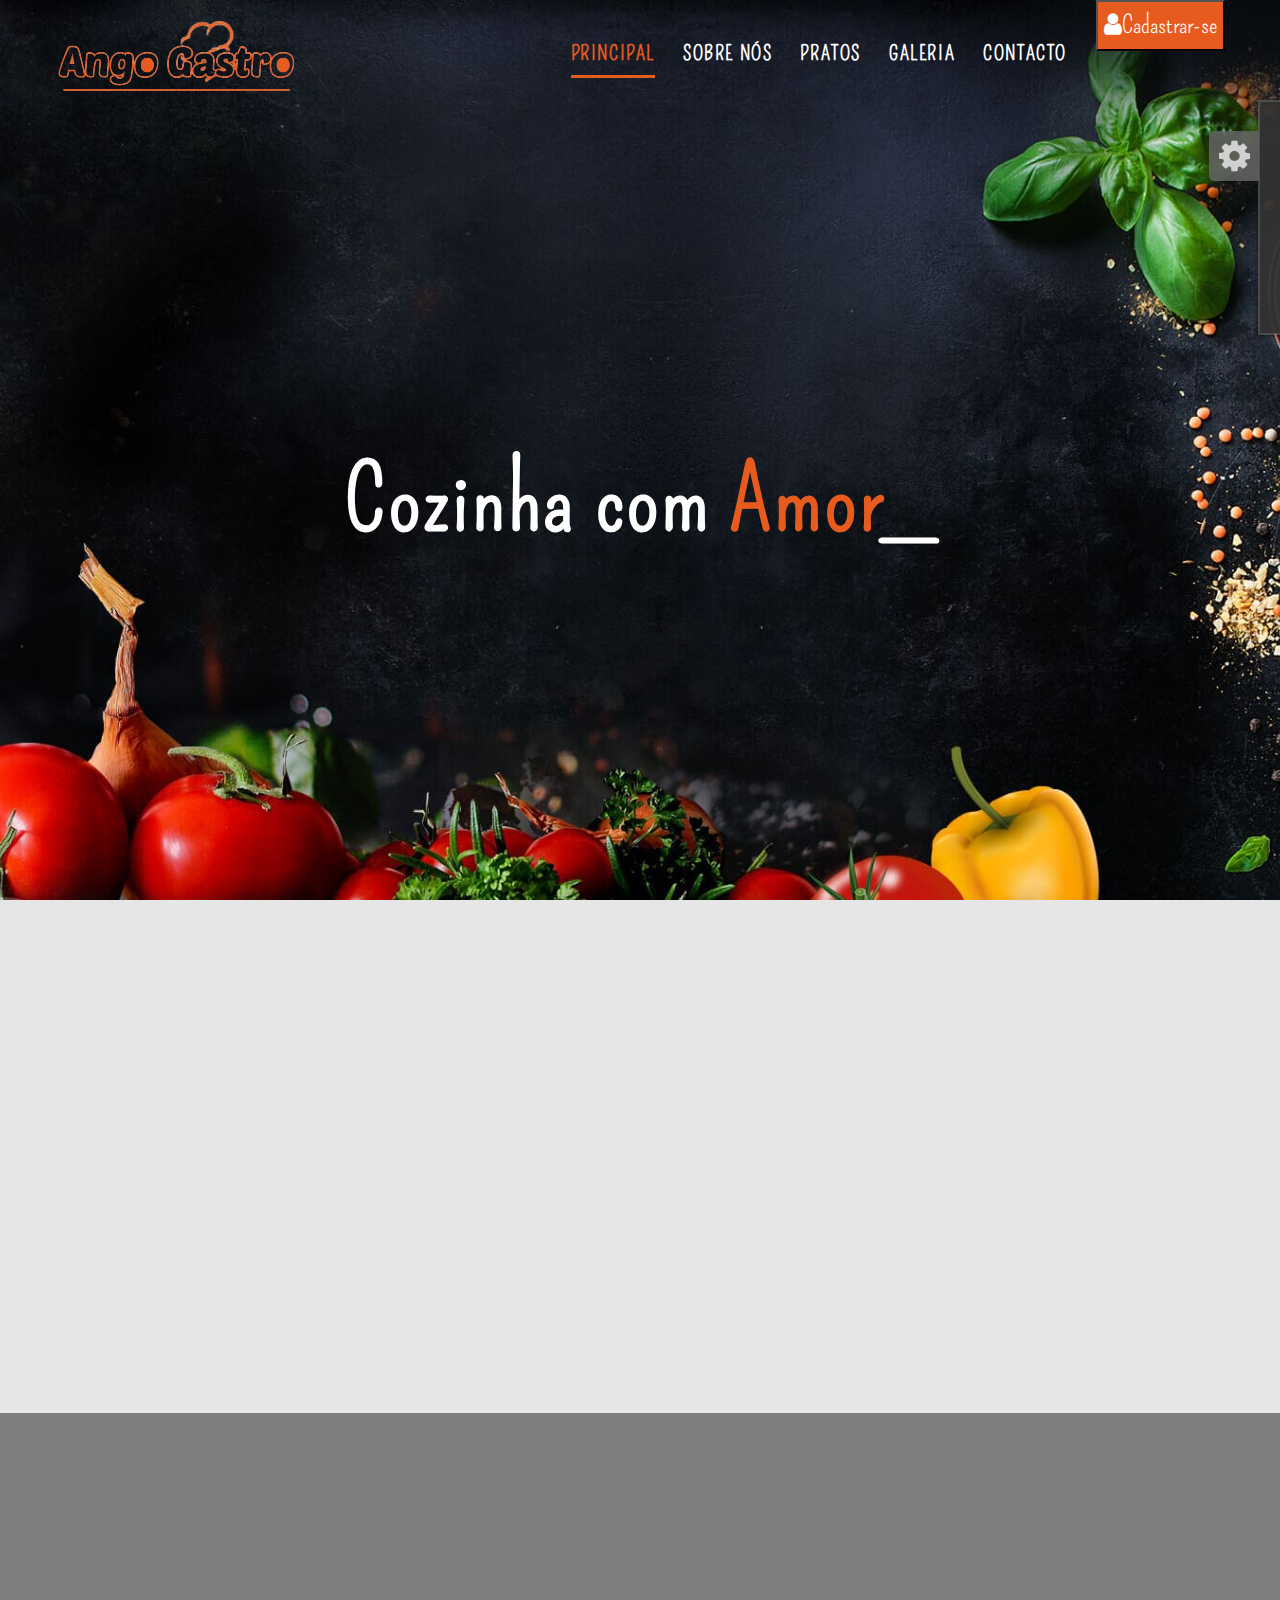
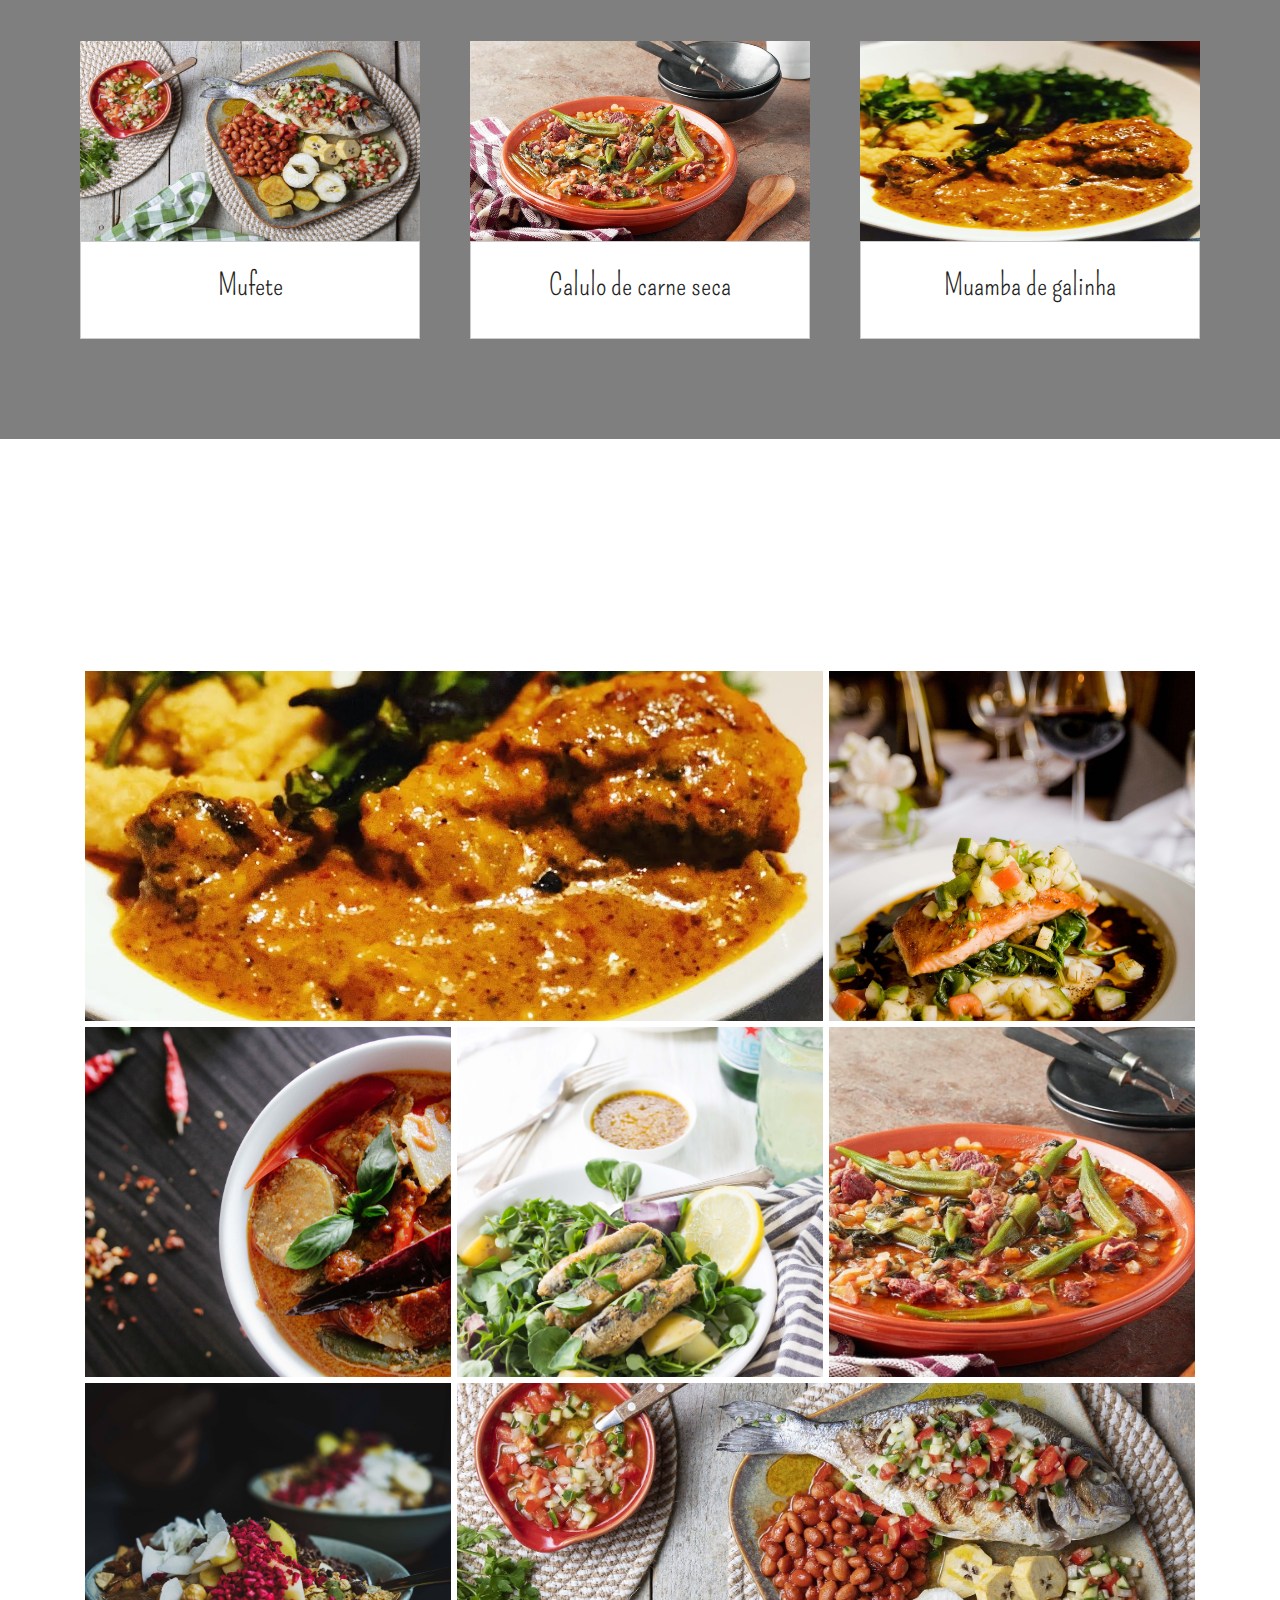
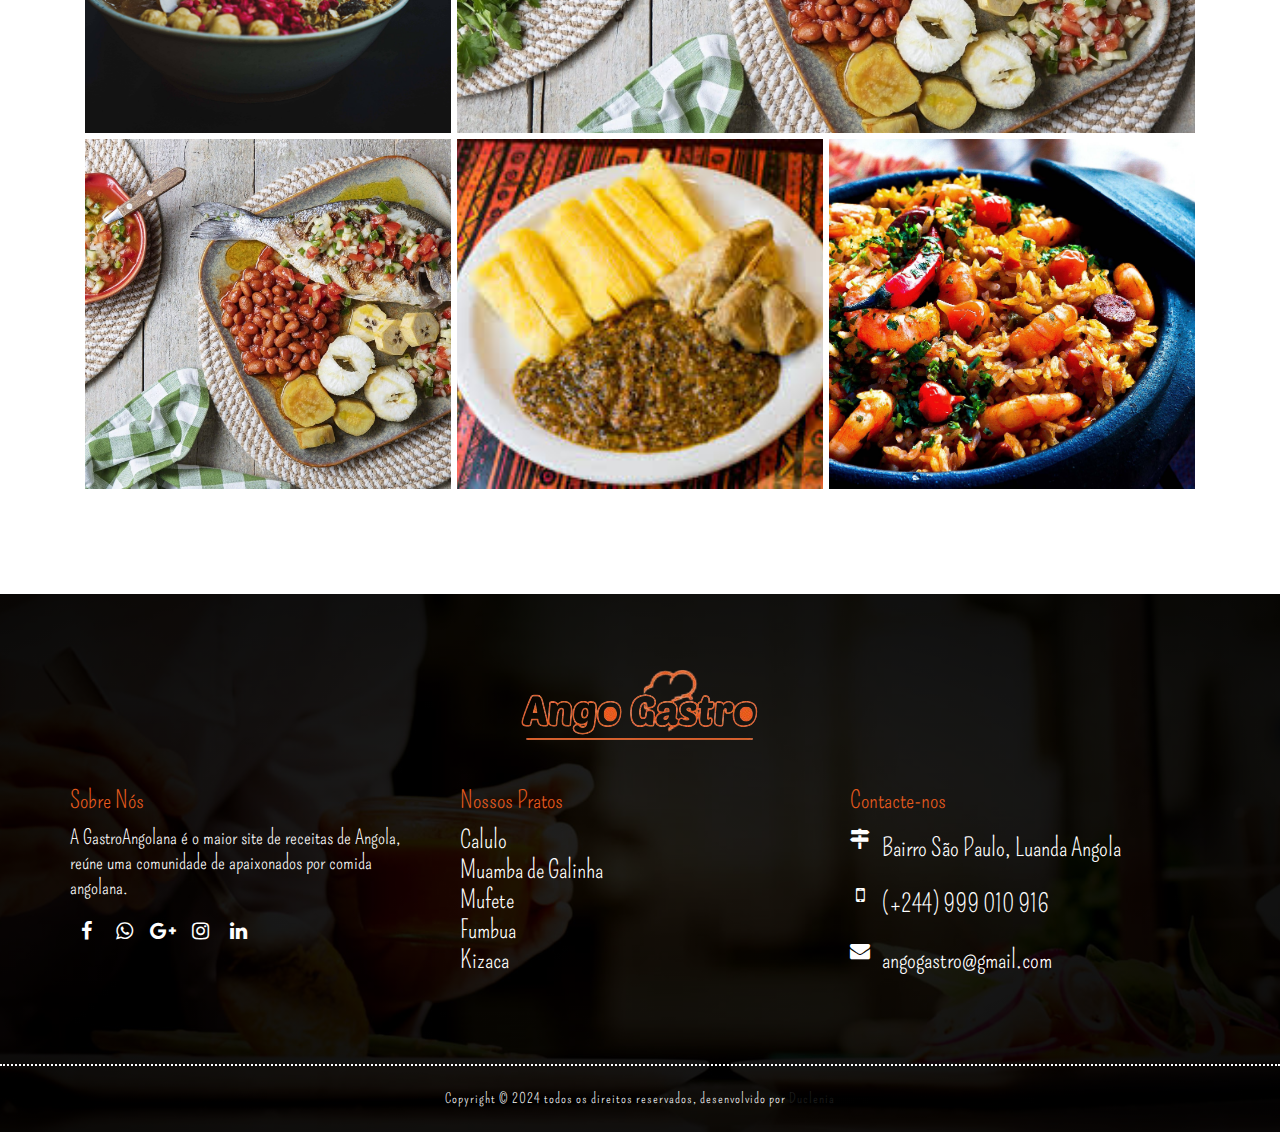
==== commit 5d72d020: "l" ====
--- a/index.html
+++ b/index.html
@@ -41,14 +41,14 @@
                                     <span class="icon-bar"></span>
                                 </button>
                                 <div class="logo">
-                                    <a class="navbar-brand js-scroll-trigger logo-header" href="#">
+                                    <a class="navbar-brand js-scroll-trigger logo-header" href="index.html">
                                         <img src="imagem/logo.png" alt="" >
                                     </a>
                                 </div>
                             </div>
                             <div id="navbar" class="navbar-collapse collapse">
                                 <ul class="nav navbar-nav navbar-right">
-                                    <li class="active"><a href="index.html">Principal</a></li>
+                                    <li class="active"><a href="/">Principal</a></li>
                                     <li><a href="sobre.html">Sobre Nós</a></li>
                                     <li><a href="pratos.html">Pratos</a></li>
                                     <li><a href="#galeria">Galeria</a></li>
@@ -445,8 +445,8 @@
                                     <li><a href="pratos.html">Calulo</a></li>
                                     <li><a href="pratos.html">Muamba de Galinha</a></li>
                                     <li><a href="pratos.html">Mufete</a></li>
-                                    <li><a href="#">Simbolos</a></li>
-                                    <li><a href="#">Kizaca</a></li>
+                                    <li><a href="pratos.html">Fumbua</a></li>
+                                    <li><a href="pratos.html">Kizaca</a></li>
                                 </ul>
                             </div>
                         </div>
@@ -478,7 +478,7 @@
                     <div class="row">
                         <div class="col-lg-12 col-md-12 col-sm-12 col-xs-12">
                             <h6 class="copy-title"> Copyright &copy; 2024 todos os direitos reservados, desenvolvido por
-                                <a href="https://themewagon.com/" target="_blank">Duclenia</a> </h6>
+                                <a href="#" target="_blank">Duclenia</a> </h6>
                         </div>
                     </div>
                 </div>
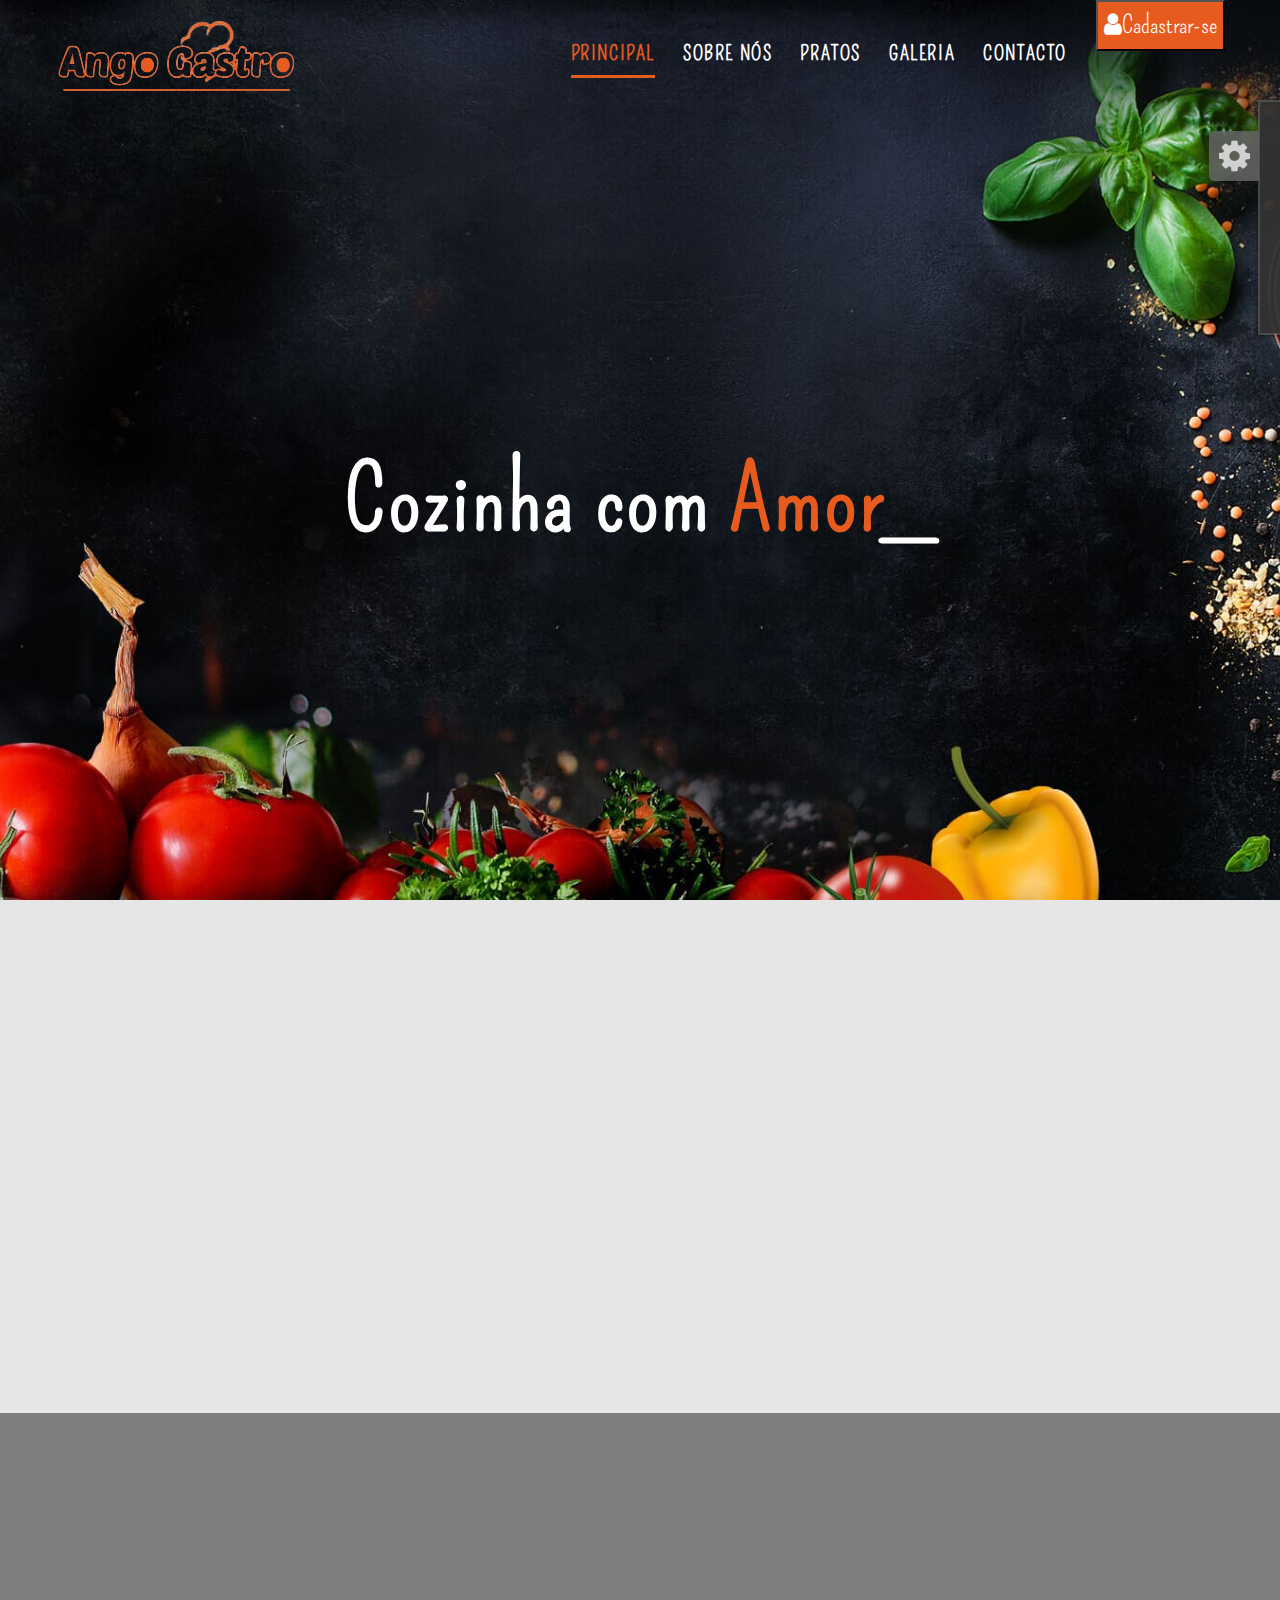
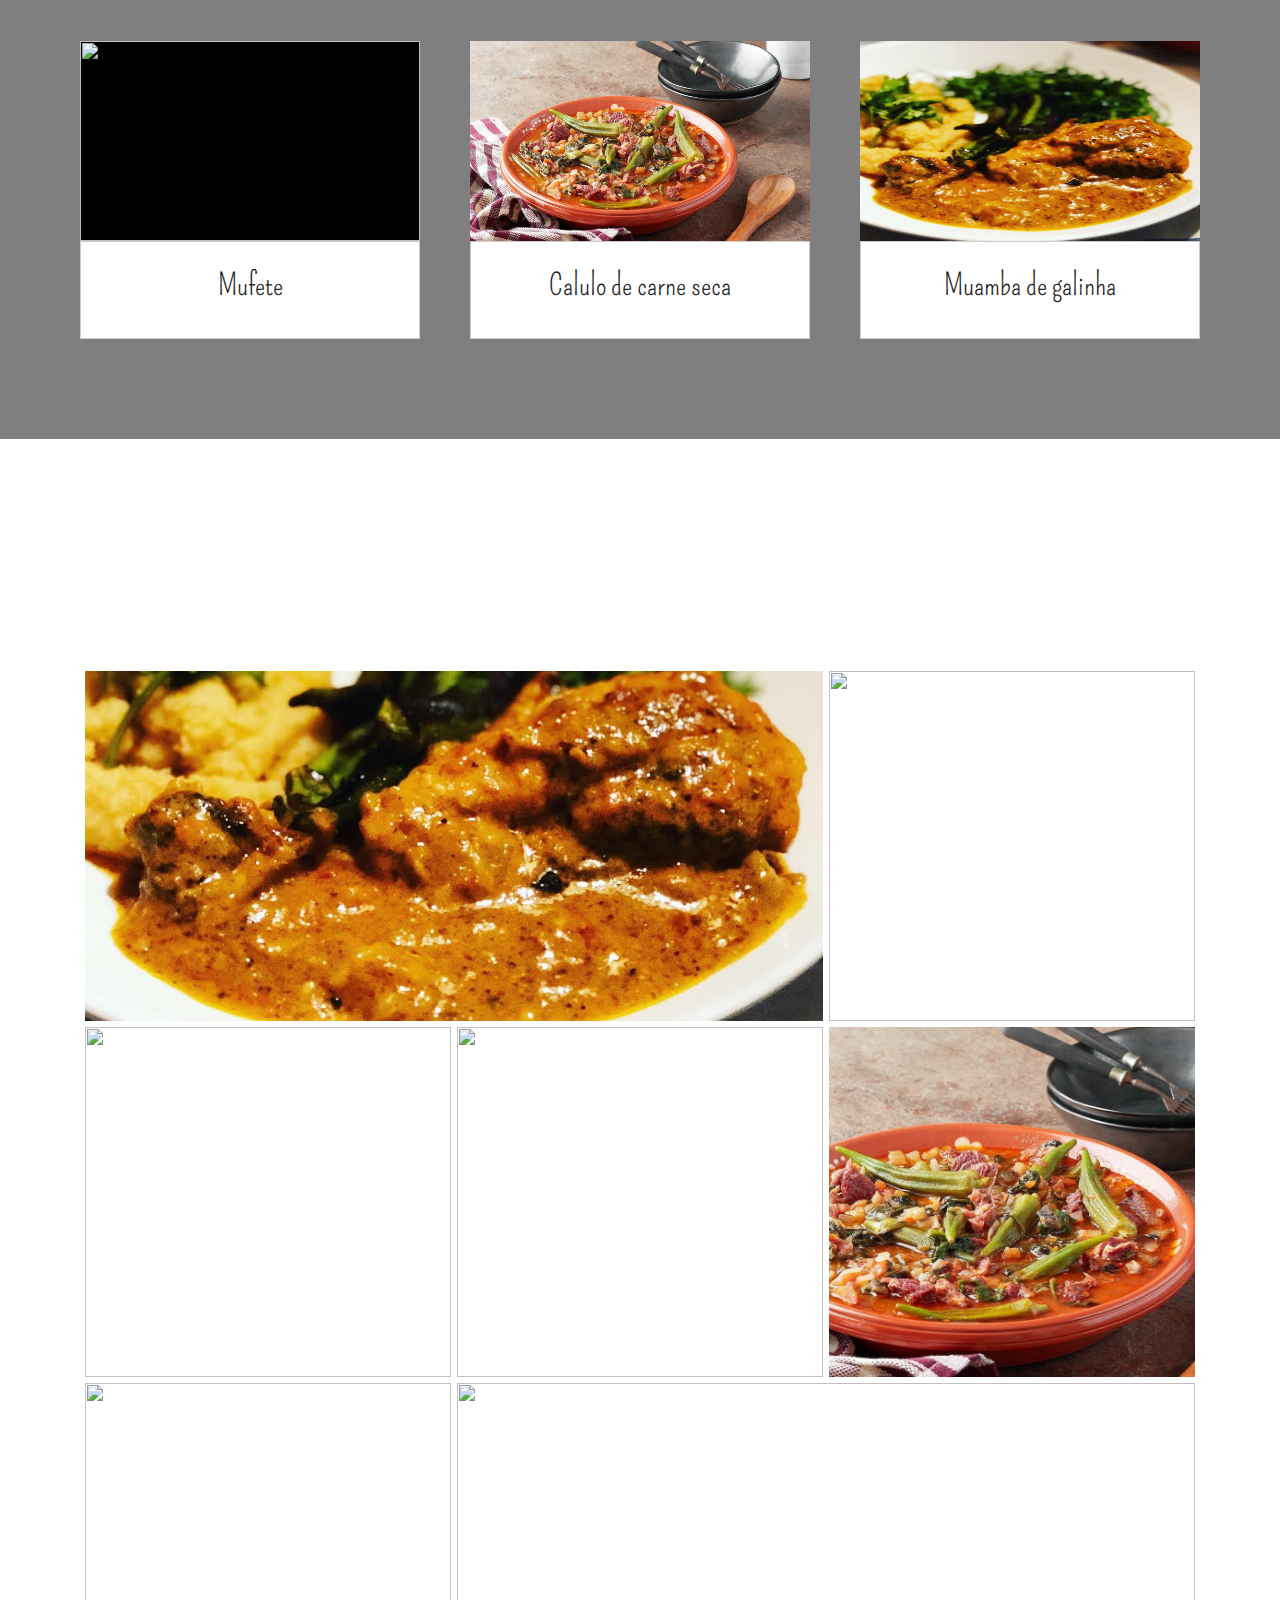
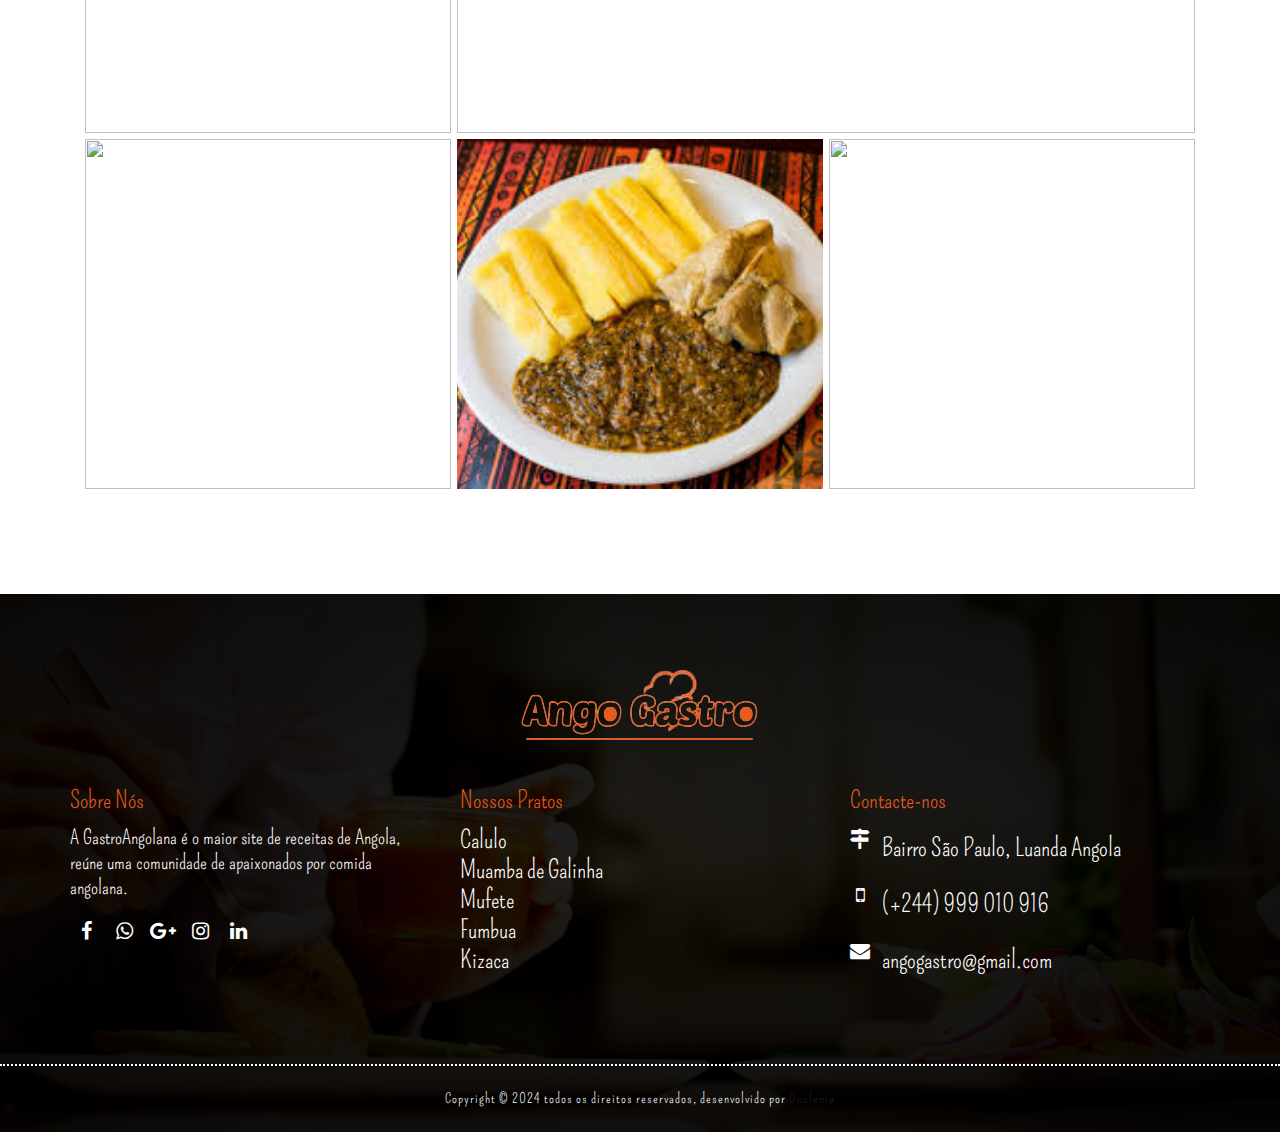
==== commit f62f0b8d: "metrica-googleAnalitc" ====
--- a/index.html
+++ b/index.html
@@ -5,18 +5,31 @@
     <meta charset="utf-8">
     <meta http-equiv="X-UA-Compatible" content="IE=edge">
     <meta name="viewport" content="width=device-width, maximum-scale=1, initial-scale=1, user-scalable=0">
-
+ 
 
     <title>AngoGastro</title>
-    <meta name="keywords" content="">
-    <meta name="description" content="">
-    <meta name="author" content="">
+    <meta name="keywords" content="Gastrononia">
+    <meta name="description" content="Comida angolana">
+    <meta name="author" content="Duclenia">
 
 
     <link rel="stylesheet" href="css/bootstrap.min.css">
     <link rel="stylesheet" href="css/style.css">
     <link rel="stylesheet" href="css/responsive.css">
     <script src="js/modernizer.js"></script>
+
+    
+    
+<script async src="https://www.googletagmanager.com/gtag/js?id=G-4NTNPV1F1W"></script>
+<script>
+  window.dataLayer = window.dataLayer || [];
+  function gtag(){dataLayer.push(arguments);}
+  gtag('js', new Date());
+
+  gtag('config', 'G-4NTNPV1F1W');
+</script>
+    
+
 </head>
 
 
@@ -100,8 +113,8 @@
                 <div class="col-lg-6 col-md-6 col-sm-12 col-xs-12">
                     <div class="wow fadeIn" data-wow-duration="1s" data-wow-delay="0.1s">
                         <div class="sobre-images">
-                            <img class="sobre-main" src="imagem/about-main.jpg" alt="sobre Main Image">
-                            <img class="sobre-inset" src="imagem/palanca1.jpg" alt="sobre Inset Image">
+                            <img class="sobre-main" src="imagem/about-main.png" alt="sobre Main Image">
+                            <img class="sobre-inset" src="imagem/palanca1.png" alt="sobre Inset Image">
                         </div>
                     </div>
                 </div>
@@ -126,7 +139,7 @@
                             <div class="col-md-4 col-sm-6">
                                 <div class="sf-prato">
                                     <div class="thumb">
-                                        <a href="#"><img src="imagem/Mufete.jpg" alt=""></a>
+                                        <a href="#"><img src="imagem/Mufete.png" alt=""></a>
                                     </div>
                                     <div class="text-col">
                                         <h3>Mufete</h3>
@@ -136,7 +149,7 @@
                             <div class="col-md-4 col-sm-6">
                                 <div class="sf-prato">
                                     <div class="thumb">
-                                        <a href="#"><img src="imagem/calulo.jpg" alt=""></a>
+                                        <a href="#"><img src="imagem/calulo.png" alt=""></a>
                                     </div>
                                     <div class="text-col">
                                         <h3>Calulo de carne seca</h3>
@@ -147,7 +160,7 @@
                             <div class="col-md-4 col-sm-6">
                                 <div class="sf-prato">
                                     <div class="thumb">
-                                        <a href="#"><img src="imagem/muambaOF.jpg" alt=""></a>
+                                        <a href="#"><img src="imagem/muambaOF.png" alt=""></a>
                                     </div>
                                     <div class="text-col">
                                         <h3>Muamba de galinha</h3>
@@ -177,7 +190,7 @@
                         <div class="col-md-8 col-sm-12 co-xs-12 gal-item">
                             <div class="box">
                                 <a href="#" data-toggle="modal" data-target="#1">
-                                    <img src="imagem/muamba.jpg" alt="" />
+                                    <img src="imagem/muamba.png" alt="" />
                                 </a>
                                 <div class="modal fade" id="1" tabindex="-1" role="dialog">
                                     <div class="modal-dialog" role="document">
@@ -185,7 +198,7 @@
                                             <button type="button" class="close" data-dismiss="modal"
                                                 aria-label="Close"><span aria-hidden="true">×</span></button>
                                             <div class="modal-body">
-                                                <img src="imagem/muamba.jpg" alt="" />
+                                                <img src="imagem/muamba.png" alt="" />
                                             </div>
                                             <div class="col-md-12 description">
                                                 <h4>This is the 1 one on my galeria</h4>
@@ -198,7 +211,7 @@
                         <div class="col-md-4 col-sm-6 co-xs-12 gal-item">
                             <div class="box">
                                 <a href="#" data-toggle="modal" data-target="#2">
-                                    <img src="imagem/gallery_02.jpg" alt="" />
+                                    <img src="imagem/gallery_02.png" alt="" />
                                 </a>
                                 <div class="modal fade" id="2" tabindex="-1" role="dialog">
                                     <div class="modal-dialog" role="document">
@@ -206,7 +219,7 @@
                                             <button type="button" class="close" data-dismiss="modal"
                                                 aria-label="Close"><span aria-hidden="true">×</span></button>
                                             <div class="modal-body">
-                                                <img src="imagem/gallery_02.jpg" alt="" />
+                                                <img src="imagem/gallery_02.png" alt="" />
                                             </div>
                                             <div class="col-md-12 description">
                                                 <h4>This is the 2 one on my galeria</h4>
@@ -219,7 +232,7 @@
                         <div class="col-md-4 col-sm-6 co-xs-12 gal-item">
                             <div class="box">
                                 <a href="#" data-toggle="modal" data-target="#3">
-                                    <img src="imagem/gallery_03.jpg" alt="" />
+                                    <img src="imagem/gallery_03.png" alt="" />
                                 </a>
                                 <div class="modal fade" id="3" tabindex="-1" role="dialog">
                                     <div class="modal-dialog" role="document">
@@ -227,7 +240,7 @@
                                             <button type="button" class="close" data-dismiss="modal"
                                                 aria-label="Close"><span aria-hidden="true">×</span></button>
                                             <div class="modal-body">
-                                                <img src="imagem/gallery_03.jpg" alt="" />
+                                                <img src="imagem/gallery_03.png" alt="" />
                                             </div>
                                             <div class="col-md-12 description">
                                                 <h4>This is the 3 one on my galeria</h4>
@@ -240,7 +253,7 @@
                         <div class="col-md-4 col-sm-6 co-xs-12 gal-item">
                             <div class="box">
                                 <a href="#" data-toggle="modal" data-target="#4">
-                                    <img src="imagem/gallery_04.jpg" alt="" />
+                                    <img src="imagem/gallery_04.png" alt="" />
                                 </a>
                                 <div class="modal fade" id="4" tabindex="-1" role="dialog">
                                     <div class="modal-dialog" role="document">
@@ -248,7 +261,7 @@
                                             <button type="button" class="close" data-dismiss="modal"
                                                 aria-label="Close"><span aria-hidden="true">×</span></button>
                                             <div class="modal-body">
-                                                <img src="imagem/gallery_04.jpg" alt="" />
+                                                <img src="imagem/gallery_04.png" alt="" />
                                             </div>
                                             <div class="col-md-12 description">
                                                 <h4>This is the 4 one on my galeria</h4>
@@ -261,7 +274,7 @@
                         <div class="col-md-4 col-sm-6 co-xs-12 gal-item">
                             <div class="box">
                                 <a href="#" data-toggle="modal" data-target="#5">
-                                    <img src="imagem/calulo.jpg" alt="" />
+                                    <img src="imagem/calulo.png" alt="" />
                                 </a>
                                 <div class="modal fade" id="5" tabindex="-1" role="dialog">
                                     <div class="modal-dialog" role="document">
@@ -269,7 +282,7 @@
                                             <button type="button" class="close" data-dismiss="modal"
                                                 aria-label="Close"><span aria-hidden="true">×</span></button>
                                             <div class="modal-body">
-                                                <img src="imagem/calulo.jpg" alt="" />
+                                                <img src="imagem/calulo.png" alt="" />
                                             </div>
                                             <div class="col-md-12 description">
                                                 <h4>This is the 5 one on my galeria</h4>
@@ -282,7 +295,7 @@
                         <div class="col-md-4 col-sm-6 co-xs-12 gal-item">
                             <div class="box">
                                 <a href="#" data-toggle="modal" data-target="#9">
-                                    <img src="imagem/pratos.jpg" alt="" />
+                                    <img src="imagem/pratos.png" alt="" />
                                 </a>
                                 <div class="modal fade" id="9" tabindex="-1" role="dialog">
                                     <div class="modal-dialog" role="document">
@@ -290,7 +303,7 @@
                                             <button type="button" class="close" data-dismiss="modal"
                                                 aria-label="Close"><span aria-hidden="true">×</span></button>
                                             <div class="modal-body">
-                                                <img src="imagem/pratos.jpg" alt="" />
+                                                <img src="imagem/pratos.png" alt="" />
                                             </div>
                                             <div class="col-md-12 description">
                                                 <h4>This is the 6 one on my galeria</h4>
@@ -303,7 +316,7 @@
                         <div class="col-md-8 col-sm-12 co-xs-12 gal-item">
                             <div class="box">
                                 <a href="#" data-toggle="modal" data-target="#10">
-                                    <img src="imagem/Mufete.jpg" alt="" />
+                                    <img src="imagem/Mufete.png" alt="" />
                                 </a>
                                 <div class="modal fade" id="10" tabindex="-1" role="dialog">
                                     <div class="modal-dialog" role="document">
@@ -311,7 +324,7 @@
                                             <button type="button" class="close" data-dismiss="modal"
                                                 aria-label="Close"><span aria-hidden="true">×</span></button>
                                             <div class="modal-body">
-                                                <img src="imagem/Mufete.jpg" alt="" />
+                                                <img src="imagem/Mufete.png" alt="" />
                                             </div>
                                             <div class="col-md-12 description">
                                                 <h4>This is the 7 one on my galeria</h4>
@@ -324,7 +337,7 @@
                         <div class="col-md-4 col-sm-6 co-xs-12 gal-item">
                             <div class="box">
                                 <a href="#" data-toggle="modal" data-target="#11">
-                                    <img src="imagem/Mufete.jpg" alt="" />
+                                    <img src="imagem/Mufete.png" alt="" />
                                 </a>
                                 <div class="modal fade" id="11" tabindex="-1" role="dialog">
                                     <div class="modal-dialog" role="document">
@@ -332,7 +345,7 @@
                                             <button type="button" class="close" data-dismiss="modal"
                                                 aria-label="Close"><span aria-hidden="true">×</span></button>
                                             <div class="modal-body">
-                                                <img src="imagem/Mufete.jpg" alt="" />
+                                                <img src="imagem/Mufete.png" alt="" />
                                             </div>
                                             <div class="col-md-12 description">
                                                 <h4>This is the 8 one on my galeria</h4>
@@ -345,7 +358,7 @@
                         <div class="col-md-4 col-sm-6 co-xs-12 gal-item">
                             <div class="box">
                                 <a href="#" data-toggle="modal" data-target="#12">
-                                    <img src="imagem/fumbua.jpg" alt="" />
+                                    <img src="imagem/fumbua.png" alt="" />
                                 </a>
                                 <div class="modal fade" id="12" tabindex="-1" role="dialog">
                                     <div class="modal-dialog" role="document">
@@ -353,7 +366,7 @@
                                             <button type="button" class="close" data-dismiss="modal"
                                                 aria-label="Close"><span aria-hidden="true">×</span></button>
                                             <div class="modal-body">
-                                                <img src="imagem/fumbua.jpg" alt="" />
+                                                <img src="imagem/fumbua.png" alt="" />
                                             </div>
                                             <div class="col-md-12 description">
                                                 <h4>This is the 9 one on my galeria</h4>
@@ -366,7 +379,7 @@
                         <div class="col-md-4 col-sm-6 co-xs-12 gal-item">
                             <div class="box">
                                 <a href="#" data-toggle="modal" data-target="#13">
-                                    <img src="imagem/gallery_10.jpg" alt="" />
+                                    <img src="imagem/gallery_10.png" alt="" />
                                 </a>
                                 <div class="modal fade" id="13" tabindex="-1" role="dialog">
                                     <div class="modal-dialog" role="document">
@@ -374,7 +387,7 @@
                                             <button type="button" class="close" data-dismiss="modal"
                                                 aria-label="Close"><span aria-hidden="true">×</span></button>
                                             <div class="modal-body">
-                                                <img src="imagem/gallery_10.jpg" alt="" />
+                                                <img src="imagem/gallery_10.png" alt="" />
                                             </div>
                                             <div class="col-md-12 description">
                                                 <h4>This is the 10 one on my galeria</h4>
--- a/css/style.css
+++ b/css/style.css
@@ -267,7 +267,7 @@
 -------------------------------------------------------------------*/
 
 .banner{
-	background:url(../imagem/banner.jpg) no-repeat center top;
+	background:url(../imagem/banner.png) no-repeat center top;
 	background-attachment:fixed;
 	background-size:cover;
 	height:100vh;
@@ -381,7 +381,7 @@
 -------------------------------------------------------------------*/
 
 .prato-main{
-	background:url(../imagem/pratos.jpg) no-repeat center;
+	background:url(../imagem/pratos.png) no-repeat center;
 	background-attachment:fixed;
 	background-size:cover;
 	position:relative;
@@ -620,9 +620,9 @@
     padding: 4px;
 }
 .footer-box {
-	background-image:-moz-radial-gradient(center, ellipse cover, rgba(0, 0, 0, 0.57) 0%,rgba(0, 0, 0, 0.87) 100%), url(..imagem/footer_background.jpg);
-	background-image:-webkit-radial-gradient(center, ellipse cover, rgba(0, 0, 0, 0.57) 0%,rgba(0, 0, 0, 0.87) 100%), url(../imagem/footer_background.jpg);
-	background-image:radial-gradient(ellipse at center, rgba(0, 0, 0, 0.57) 0%,rgba(0, 0, 0, 0.87) 100%), url(../imagem/footer_background.jpg);
+	background-image:-moz-radial-gradient(center, ellipse cover, rgba(0, 0, 0, 0.57) 0%,rgba(0, 0, 0, 0.87) 100%), url(..imagem/footer_background.png);
+	background-image:-webkit-radial-gradient(center, ellipse cover, rgba(0, 0, 0, 0.57) 0%,rgba(0, 0, 0, 0.87) 100%), url(../imagem/footer_background.png);
+	background-image:radial-gradient(ellipse at center, rgba(0, 0, 0, 0.57) 0%,rgba(0, 0, 0, 0.87) 100%), url(../imagem/footer_background.png);
 	background-color:#111;background-position:center;background-repeat:no-repeat;background-size:cover
 	}
 .socials-box li {
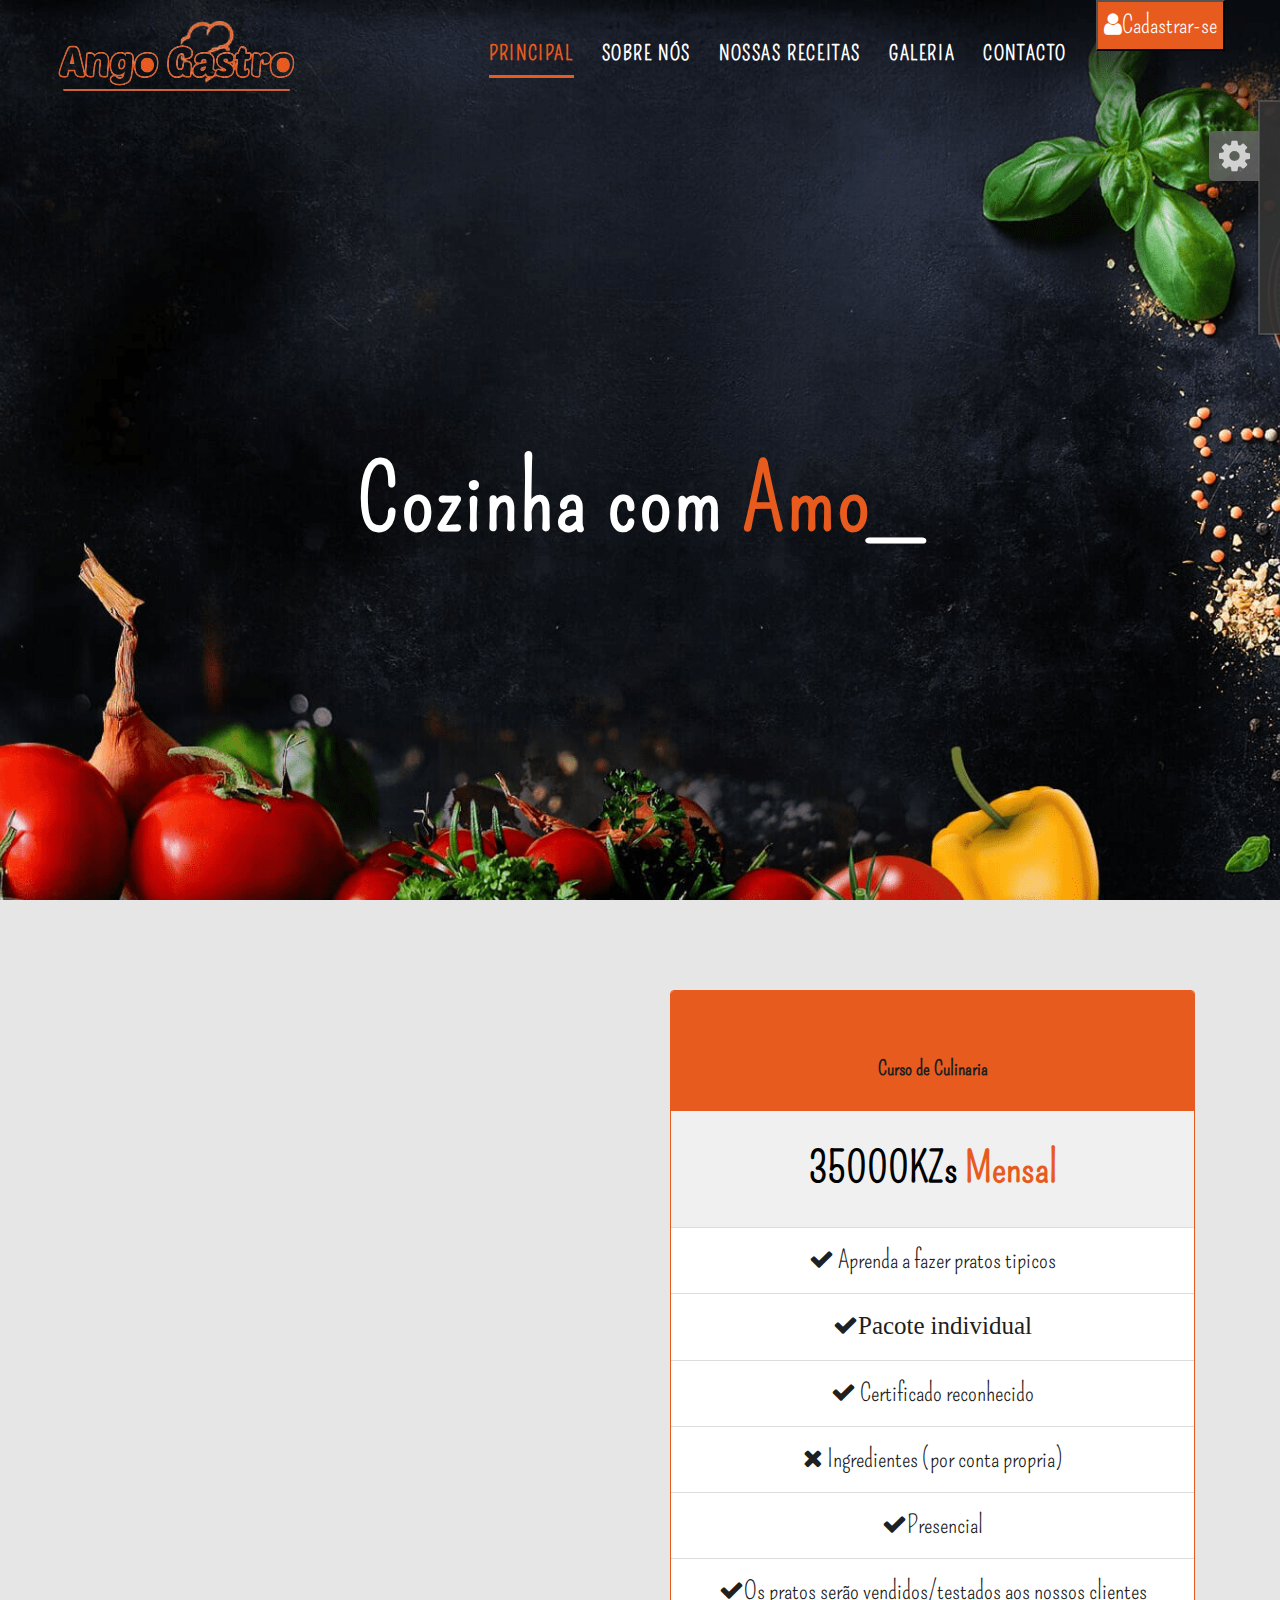
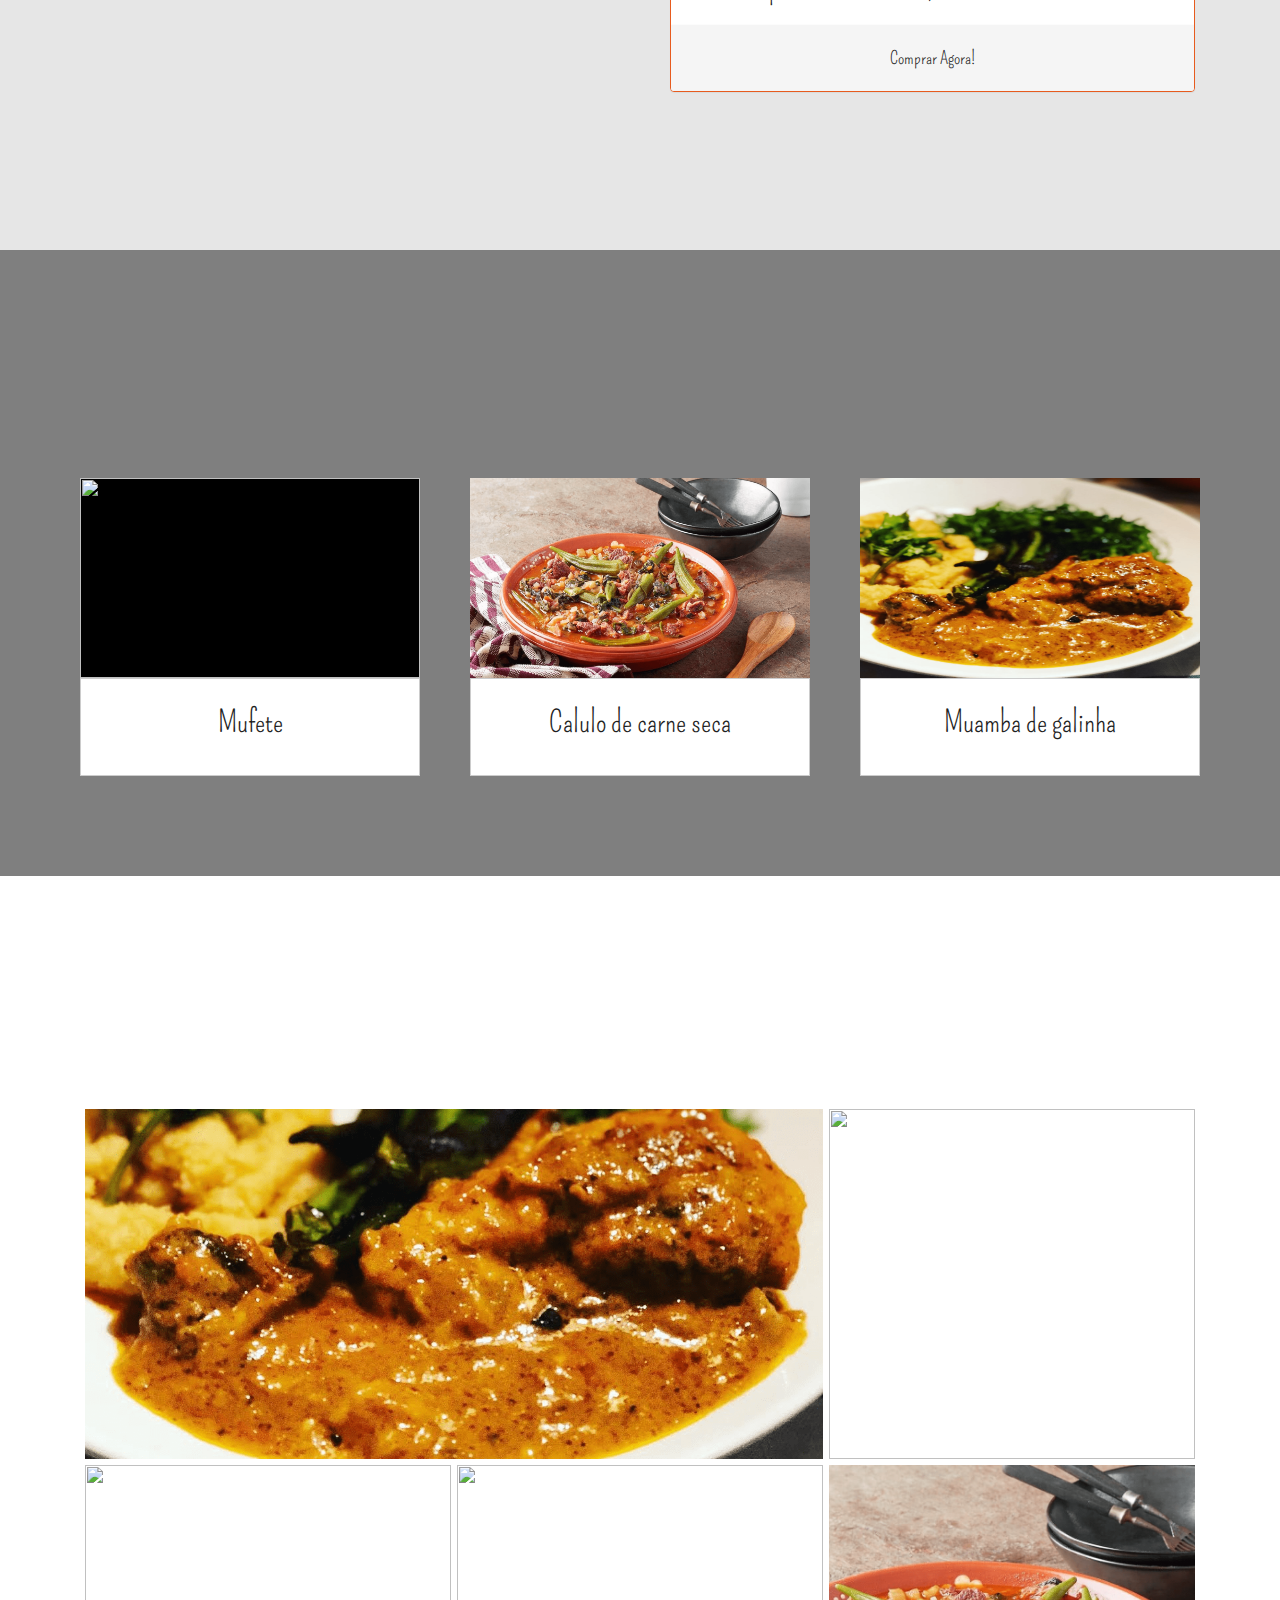
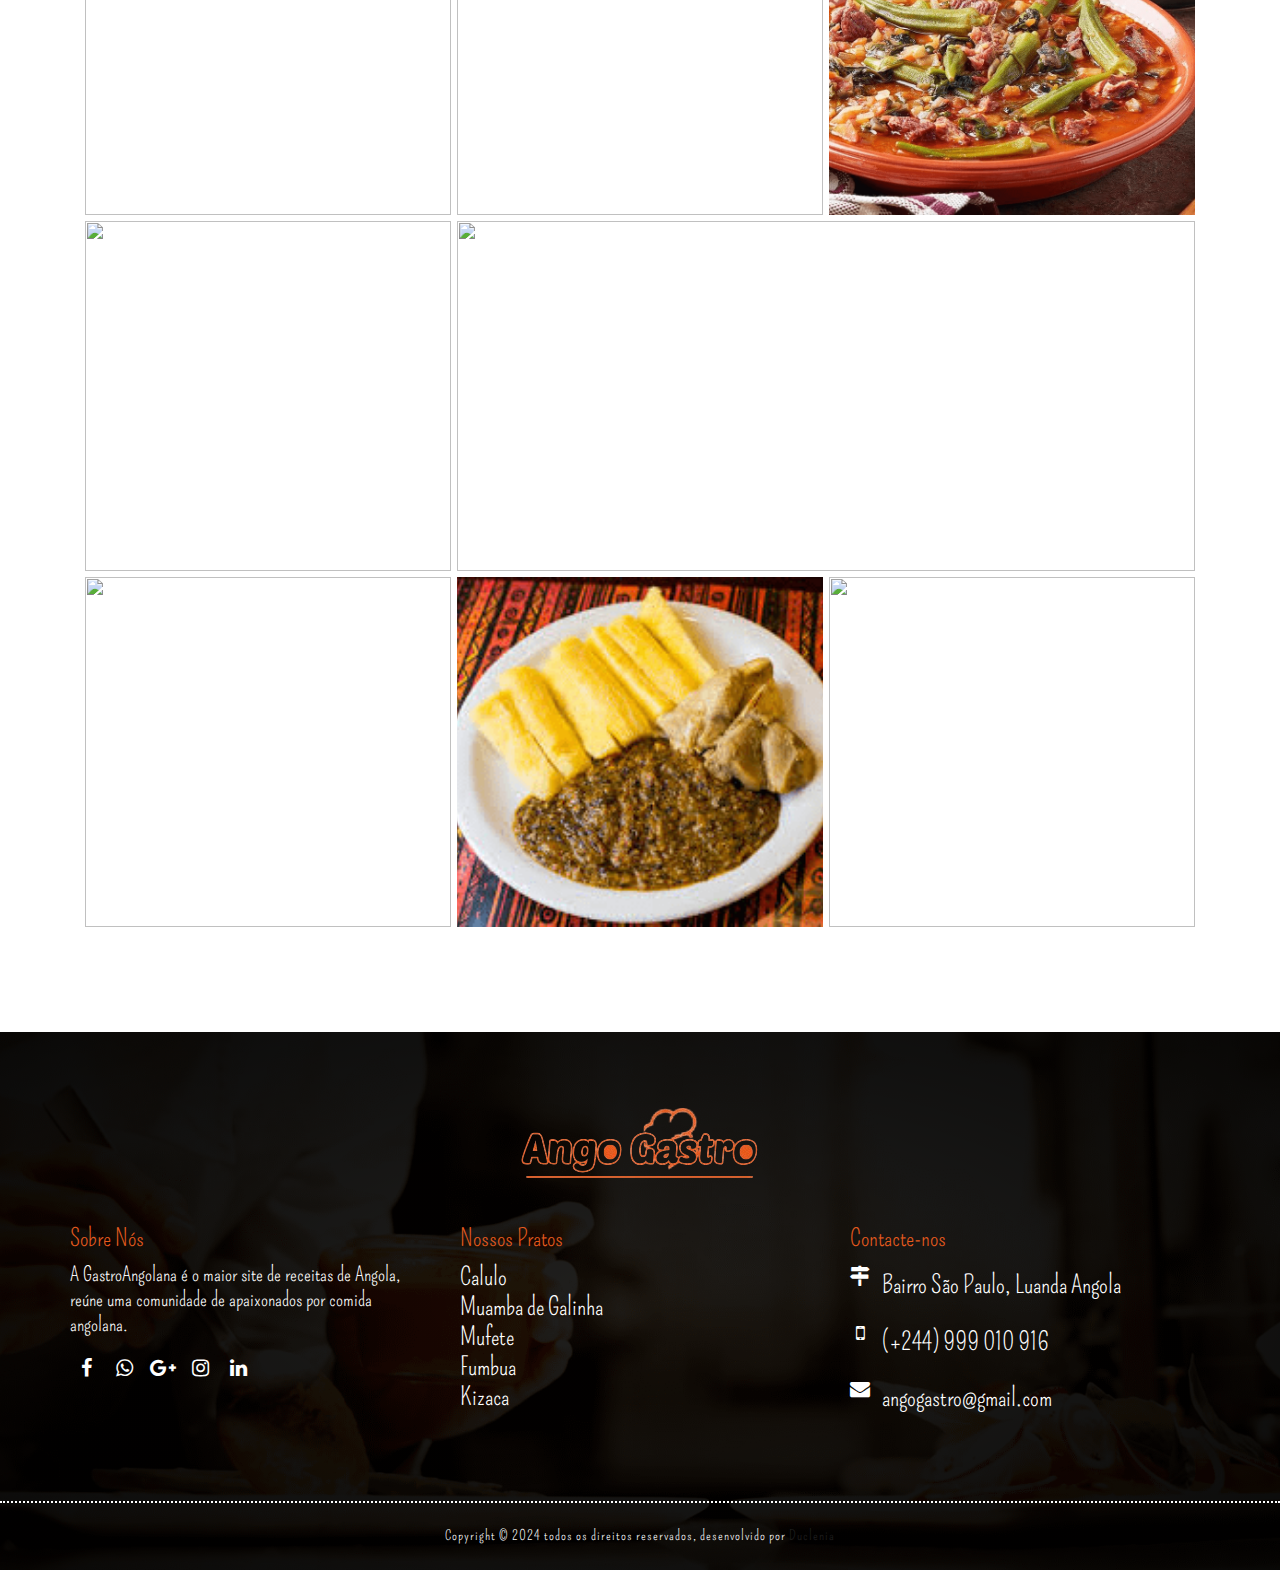
==== commit 6c38221e: "s" ====
--- a/index.html
+++ b/index.html
@@ -19,7 +19,7 @@
     <script src="js/modernizer.js"></script>
 
     
-    
+
 <script async src="https://www.googletagmanager.com/gtag/js?id=G-4NTNPV1F1W"></script>
 <script>
   window.dataLayer = window.dataLayer || [];
@@ -63,7 +63,7 @@
                                 <ul class="nav navbar-nav navbar-right">
                                     <li class="active"><a href="/">Principal</a></li>
                                     <li><a href="sobre.html">Sobre Nós</a></li>
-                                    <li><a href="pratos.html">Pratos</a></li>
+                                    <li><a href="pratos.html">Nossas receitas</a></li>
                                     <li><a href="#galeria">Galeria</a></li>
                                     <li><a href="#footer">Contacto</a></li>
                                    
@@ -100,28 +100,59 @@
     <div id="sobre" class="sobre-main pad-top-100 pad-bottom-100">
         <div class="container">
             <div class="row">
+                
                 <div class="col-lg-6 col-md-6 col-sm-12 col-xs-12">
-                    <div class="wow fadeIn" data-wow-duration="1s" data-wow-delay="0.1s">
-                        <h2 class="block-title"> Sobre Nós </h2>
-                        <h3>A GASTROANGOLANA </h3>
-                        <p> é o maior site de receitas de Angola, reúne uma comunidade <br> de apaixonados por
-                            comida angolana. A ideia era criar um site colaborativo, <br> uma espécie de caderno de
-                            receitas
-                            compartilhadas que reunisse os tradicionais pratos de família <br> </p>
+                    <div class="wow fadeIn" data-wow-duration="1s" data-wow-delay="0.1s" >
+                        <h2 class="block-title">A GASTROANGOLANA </h2>
+                      <!--   <h3>A GASTROANGOLANA </h3> -->
+                        <p style="text-align: justify;"> É o maior site de receitas de Angola, reúne uma comunidade de apaixonados por
+                            comida angolana. A ideia era criar um site colaborativo,  uma espécie de caderno de
+                            receitas compartilhadas que reunisse os tradicionais pratos de família</p>
+                            <p style="text-align: justify;">A culinária tradicional de Angola é influenciada pela portuguesa e pela moçambicana, tendo também recebido nos últimos anos uma forte influência da culinária brasileira.
+
+                                Uma das coisas que mais se aprecia quando se visita um país é sem sombra de dúvidas a sua comida. A gastronomia angolana é um verdadeiro mundo de sabores diferentes, texturas e ingredientes que encantam qualquer paladar bem apurado.
+                                Os ingredientes mais comumente utilizados são cereais cultivados há séculos no país, entre eles a massambala e milho, além de feijão frade, inhame, abóbora e quiabo. Entre as frutas, os destaques são para a melancia, o tamarindo e a múcua. O óleo de palma é importante no preparo de várias receitas.
+                                
+                               </p>
                     </div>
                 </div>
                 <div class="col-lg-6 col-md-6 col-sm-12 col-xs-12">
-                    <div class="wow fadeIn" data-wow-duration="1s" data-wow-delay="0.1s">
-                        <div class="sobre-images">
-                            <img class="sobre-main" src="imagem/about-main.png" alt="sobre Main Image">
-                            <img class="sobre-inset" src="imagem/palanca1.png" alt="sobre Inset Image">
-                        </div>
-                    </div>
-                </div>
+                    <div class="panel-pacote-in">
+                        <!-- item -->
+                        <div class="col-md-12 col-sm-6 text-center">
+                            <div class="panel panel-pacote">
+                                <div class="panel-heading">
+                                    <div class="pric-icon">
+                                        <img src="images/store.png" alt="" />
+                                    </div>
+                                    <h3>Curso de Culinaria</h3>
+                                </div>
+                                <div class="panel-body text-center">
+                                    <p><strong>35000KZs <span>Mensal</span></strong></p>
+                                </div>
+                                <ul class="list-group text-center">
+                                    <li class="list-group-item"><i class="fa fa-check"></i> Aprenda a fazer pratos tipicos</li>
+                                    <li class="list-group-item"><i class="fa fa-check">Pacote individual</i> </li>
+                                    <li class="list-group-item"><i class="fa fa-check"></i> Certificado reconhecido</li>
+                                    <li class="list-group-item"><i class="fa fa-times"></i> Ingredientes (por conta propria)</li>
+                                    <li class="list-group-item"><i class="fa fa-check"></i>Presencial</li>
+                                    <li class="list-group-item"><i class="fa fa-check"></i>Os pratos serão vendidos/testados aos nossos clientes</li>
+                                </ul>
+                                <div class="panel-footer">
+                                    <a class="btn btn-lg btn-block hvr-underline-from-center" href="contacto.html">Comprar Agora!</a>
+                                
+                                </div>
+                            </div>
+                        </div>
+                        
+                       
+                    </div>
+                </div>
+          
             </div>
         </div>
     </div>
-
+   
     <div id="our_prato" class="prato-main pad-top-100 pad-bottom-100 parallax">
         <div class="container">
             <div class="row">
@@ -139,7 +170,7 @@
                             <div class="col-md-4 col-sm-6">
                                 <div class="sf-prato">
                                     <div class="thumb">
-                                        <a href="#"><img src="imagem/Mufete.png" alt=""></a>
+                                        <a href="pratos.html"><img src="imagem/Mufete.png" alt=""></a>
                                     </div>
                                     <div class="text-col">
                                         <h3>Mufete</h3>
@@ -149,7 +180,7 @@
                             <div class="col-md-4 col-sm-6">
                                 <div class="sf-prato">
                                     <div class="thumb">
-                                        <a href="#"><img src="imagem/calulo.png" alt=""></a>
+                                        <a href="pratos.html"><img src="imagem/calulo.png" alt=""></a>
                                     </div>
                                     <div class="text-col">
                                         <h3>Calulo de carne seca</h3>
@@ -160,7 +191,7 @@
                             <div class="col-md-4 col-sm-6">
                                 <div class="sf-prato">
                                     <div class="thumb">
-                                        <a href="#"><img src="imagem/muambaOF.png" alt=""></a>
+                                        <a href="pratos.html"><img src="imagem/muambaOF.png" alt=""></a>
                                     </div>
                                     <div class="text-col">
                                         <h3>Muamba de galinha</h3>
--- a/css/style.css
+++ b/css/style.css
@@ -908,4 +908,96 @@
 
 .chat-input button:hover {
     background-color: #e75b1e;
-}+}
+
+.panel-pacote {
+    -moz-transition: all .3s ease;
+    -o-transition: all .3s ease;
+    -webkit-transition: all .3s ease;
+  }
+  .panel-pacote:hover {
+    box-shadow: 0px 0px 30px rgba(0, 0, 0, 0.2);
+  }
+  .panel-pacote .panel-heading {
+    padding: 20px 10px;
+  }
+  
+  .pacote-main .panel-heading h3{
+      
+      padding:15px 0px;
+      font-weight: bold;
+      text-transform: uppercase;
+      color:#ffffff;
+  }
+  
+  .panel-pacote .panel-heading .fa {
+    margin-top: 10px;
+    font-size: 58px;
+  }
+  .panel-pacote .list-group-item {
+    color: #202020;
+    border-bottom: 1px solid rgba(250, 250, 250, 0.5);
+    
+    padding: 10px 15px;
+  }
+  .panel-pacote .list-group-item:last-child {
+    border-bottom-right-radius: 0px;
+    border-bottom-left-radius: 0px;
+  }
+  .panel-pacote .list-group-item:first-child {
+    border-top-right-radius: 0px;
+    border-top-left-radius: 0px;
+  }
+  .panel-pacote .panel-body {
+    background-color: #f0f0f0;
+    font-size: 40px;
+    color: #777777;
+    padding: 20px;
+    margin: 0px;
+  }
+  
+  .panel-body  p{
+      padding: 0px;
+      margin: 0;
+  }
+  .panel-body  p strong{
+      
+      font-weight:700;
+      color: #000;
+      font-size: 42px;
+  }
+  
+  .panel-body  p strong span{
+      color: #e75b1e;
+  }
+  .panel-pacote{
+      border:1px solid #e75b1e;
+  }
+  .panel-pacote .panel-heading{
+      background: #e75b1e;
+  }
+  .pacote-main .panel-footer .btn-block{
+      border-radius:0px;
+  }
+  .pacote-main .panel-footer a{
+      background: #e75b1e;
+      border: 3px solid #e75b1e;
+      color:#fff;
+      padding: 14px 16px;
+  }
+  .pacote-main .panel-footer a:hover{
+      background:none;
+      color:#202020;
+      border: 3px solid red;
+  }
+  
+  .panel-pacote{
+      -webkit-transition: all .3s ease-in-out;
+      -moz-transition: all .3s ease-in-out;
+      -ms-transition: all .3s ease-in-out;
+      -o-transition: all .3s ease-in-out;
+      transition: all .3s ease-in-out;
+  }
+  .panel-pacote:hover{
+      margin-top: -8px;
+  }--- a/css/responsive.css
+++ b/css/responsive.css
@@ -287,7 +287,7 @@
 		float: none;
 		width: 100%;
 	}
-	.pricing-main p{
+	.pacote-main p{
 		padding:0px 15px;
 		margin-bottom:15px;
 	}
